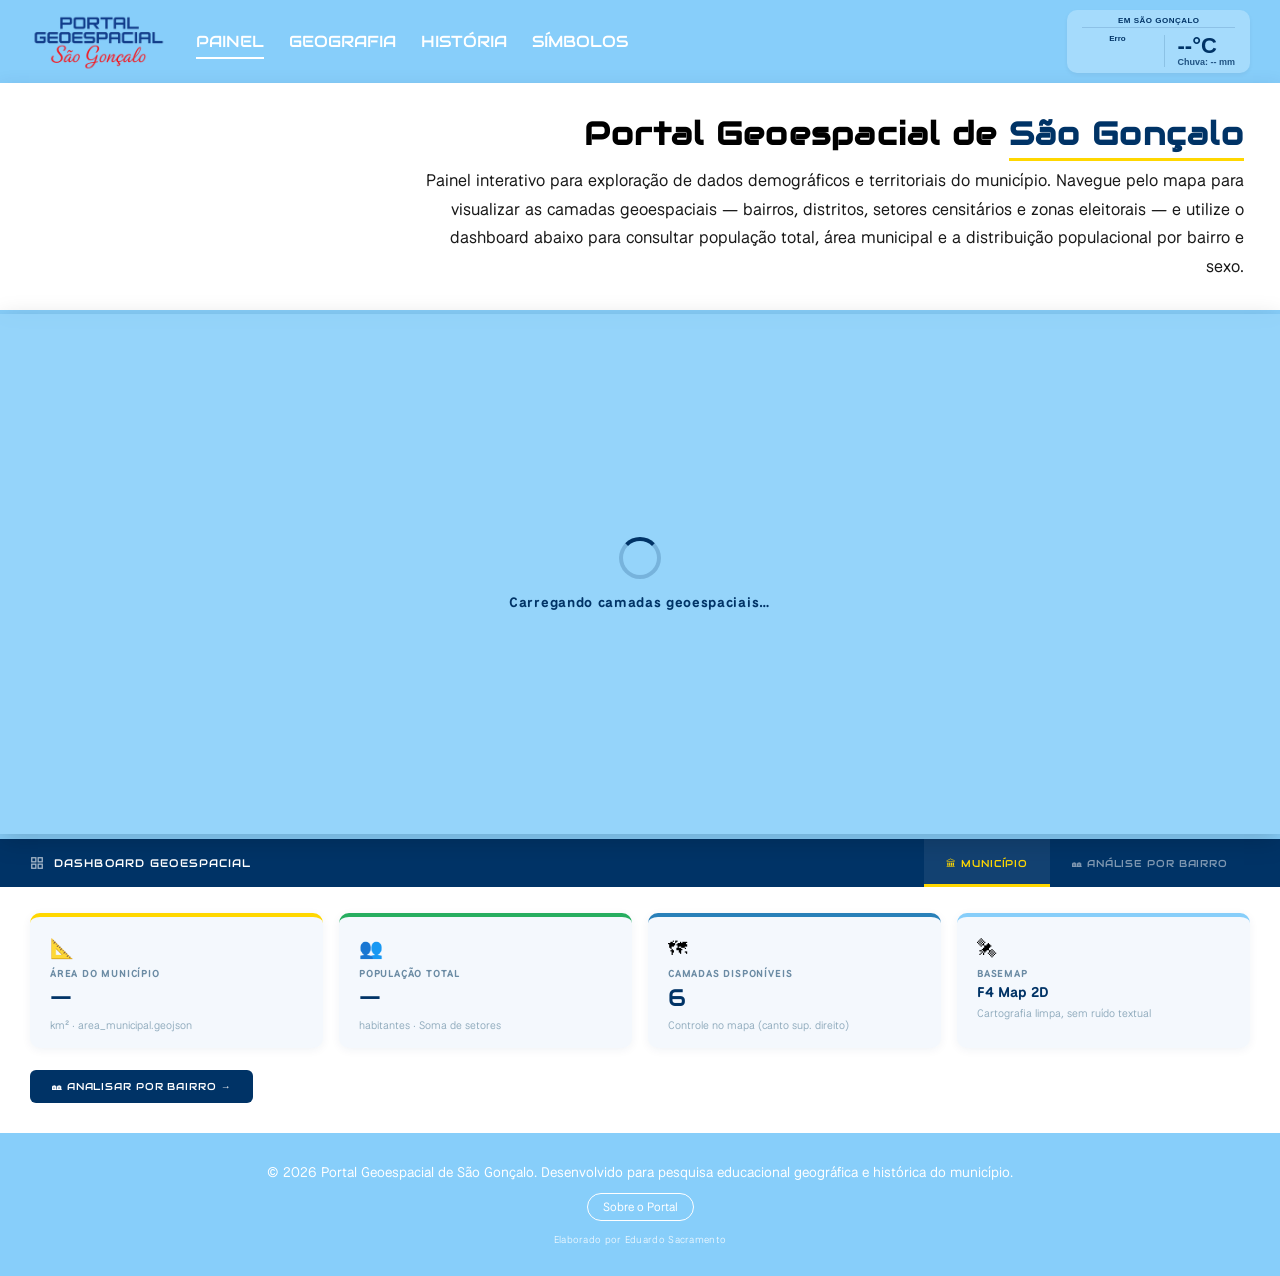
==== index.html @ 57a95339 "Initial commit" ====
<!DOCTYPE html>
<html lang="pt-BR">
<head>
    <meta charset="UTF-8">
    <meta name="viewport" content="width=device-width, initial-scale=1.0">
    <title>Portal Geoespacial - São Gonçalo</title>

    <link rel="stylesheet" href="style.css">
    <link rel="stylesheet" href="https://unpkg.com/leaflet@1.9.4/dist/leaflet.css" />
    <script src="https://cdn.jsdelivr.net/npm/chart.js@4.4.0/dist/chart.umd.min.js"></script>

    <style>
        main.content-area {
            padding: 0 !important;
            align-items: stretch !important;
            flex-direction: column;
            gap: 0;
        }

        .intro-container {
            text-align: right;
            padding: 30px 36px;
            background: #ffffff;
            border-bottom: 4px solid #87CEFA;
            box-shadow: 0 4px 18px rgba(0,51,102,.12);
        }
        .page-title {
            font-family: 'Audiowide', sans-serif;
            font-size: 2rem;
            margin-bottom: 12px;
            color: #000;
            letter-spacing: .04em;
        }
        .page-title span {
            color: #003366;
            border-bottom: 3px solid #FFD700;
            padding-bottom: 4px;
        }
        .page-intro {
            font-family: 'National Park', sans-serif;
            font-size: 1.05rem;
            line-height: 1.7;
            max-width: 820px;
            margin-left: auto;
            color: #1a1a1a;
        }

        #map-wrapper {
            position: relative;
            width: 100%;
            height: 520px;
            box-shadow: 0 6px 24px rgba(0,0,0,.18);
            z-index: 1;
        }
        #map { width: 100%; height: 100%; }

        #map-loader {
            position: absolute;
            inset: 0;
            background: rgba(135,206,250,.88);
            display: flex;
            flex-direction: column;
            align-items: center;
            justify-content: center;
            z-index: 9000;
            gap: 14px;
            color: #003366;
            font-family: 'National Park', sans-serif;
            font-weight: 700;
            font-size: .85rem;
            letter-spacing: .05em;
            transition: opacity .4s ease;
            pointer-events: none;
        }
        #map-loader.oculto { opacity: 0; }

        .loader-ring {
            width: 42px; height: 42px;
            border: 4px solid rgba(0,51,102,.2);
            border-top-color: #003366;
            border-radius: 50%;
            animation: girar .75s linear infinite;
        }
        @keyframes girar { to { transform: rotate(360deg); } }

        .sig-faixa { background: #87CEFA; height: 5px; width: 100%; flex-shrink: 0; }

        #dashboard { background: #fff; width: 100%; }

        .dash-barra {
            background: #003366;
            display: flex;
            align-items: stretch;
            padding: 0 30px;
            height: 48px;
            gap: 0;
        }
        .dash-titulo {
            display: flex; align-items: center; gap: 10px;
            color: #fff;
            font-family: 'Audiowide', sans-serif;
            font-size: .7rem; letter-spacing: .1em;
            text-transform: uppercase; white-space: nowrap;
            margin-right: 24px; flex-shrink: 0;
        }
        .dash-titulo svg { opacity: .65; flex-shrink: 0; }

        .dash-tabs { display: flex; align-items: stretch; margin-left: auto; }
        .dash-tab {
            display: flex; align-items: center; gap: 7px;
            padding: 0 22px;
            font-family: 'Audiowide', sans-serif;
            font-size: .62rem; letter-spacing: .09em;
            text-transform: uppercase;
            color: rgba(255,255,255,.5);
            cursor: pointer;
            border-bottom: 3px solid transparent;
            border-top: 3px solid transparent;
            transition: color .2s, background .2s, border-color .2s;
            user-select: none; white-space: nowrap;
        }
        .dash-tab:hover { color: rgba(255,255,255,.85); background: rgba(255,255,255,.06); }
        .dash-tab.ativa { color: #FFD700; border-bottom-color: #FFD700; background: rgba(255,255,255,.07); }

        .dash-pagina { display: none; padding: 26px 30px 30px; animation: surgir .22s ease; }
        .dash-pagina.ativa { display: block; }
        @keyframes surgir { from { opacity:0; transform:translateY(8px); } to { opacity:1; transform:none; } }

        .cards-grade {
            display: grid;
            grid-template-columns: repeat(auto-fit, minmax(200px, 1fr));
            gap: 16px; margin-bottom: 22px;
        }
        .card {
            background: #f4f8fd;
            border-radius: 10px;
            padding: 18px 20px 16px;
            border-top: 4px solid #87CEFA;
            box-shadow: 0 2px 10px rgba(0,51,102,.06);
            display: flex; flex-direction: column; gap: 4px;
            transition: transform .15s, box-shadow .2s;
        }
        .card:hover { transform: translateY(-2px); box-shadow: 0 6px 20px rgba(0,51,102,.1); }
        .card.ouro  { border-top-color: #FFD700; }
        .card.verde { border-top-color: #27ae60; }
        .card.azul  { border-top-color: #2980b9; }

        .card-icone { font-size: 1.2rem; margin-bottom: 2px; }
        .card-label {
            font-family: 'National Park', sans-serif;
            font-size: .63rem; font-weight: 700;
            text-transform: uppercase; letter-spacing: .08em; color: #6b8ba4;
        }
        .card-valor {
            font-family: 'Audiowide', sans-serif;
            font-size: 1.5rem; color: #003366; line-height: 1.15;
        }
        .card-sub {
            font-size: .68rem; color: #95afc0; margin-top: 2px;
            font-family: 'National Park', sans-serif;
        }

        .btn-acao {
            display: inline-flex; align-items: center; gap: 8px;
            background: #003366; color: #fff;
            font-family: 'Audiowide', sans-serif;
            font-size: .62rem; letter-spacing: .09em;
            text-transform: uppercase;
            padding: 10px 22px; border-radius: 6px;
            cursor: pointer; border: none;
            transition: background .2s, color .2s;
        }
        .btn-acao:hover { background: #87CEFA; color: #003366; }

        .p2-layout {
            display: grid;
            grid-template-columns: 250px 1fr 270px;
            gap: 20px; align-items: start;
        }

        .painel-bairro { display: flex; flex-direction: column; gap: 12px; }
        .campo-label {
            font-family: 'National Park', sans-serif;
            font-size: .65rem; font-weight: 700;
            text-transform: uppercase; letter-spacing: .08em; color: #6b8ba4;
        }

        .select-wrap { position: relative; }
        .select-wrap select {
            width: 100%;
            padding: 10px 36px 10px 13px;
            border-radius: 8px;
            border: 1.5px solid #c7d5e8;
            font-family: 'National Park', sans-serif;
            font-size: .84rem; font-weight: 700;
            color: #003366; background: #f4f8fd;
            appearance: none; cursor: pointer; outline: none;
            transition: border-color .2s, box-shadow .2s;
        }
        .select-wrap select:focus { border-color: #87CEFA; box-shadow: 0 0 0 3px rgba(135,206,250,.3); }
        .select-wrap::after {
            content: '▾'; position: absolute; right: 12px; top: 50%;
            transform: translateY(-50%); color: #87CEFA;
            pointer-events: none; font-size: 1.05rem;
        }

        .btn-limpar {
            display: flex; align-items: center; justify-content: center; gap: 6px;
            padding: 9px 14px; border-radius: 8px;
            border: 1.5px solid #dce8f0; background: #fff;
            color: #6b8ba4;
            font-family: 'National Park', sans-serif;
            font-size: .74rem; font-weight: 700;
            cursor: pointer; transition: all .2s;
        }
        .btn-limpar:hover { background: #f4f8fd; border-color: #87CEFA; color: #003366; }

        .dica-mapa {
            font-size: .68rem;
            font-family: 'National Park', sans-serif;
            color: #95afc0; line-height: 1.55; margin-top: 4px;
        }

        #bairro-placeholder {
            display: flex; flex-direction: column;
            align-items: center; justify-content: center;
            min-height: 200px; color: #b0c4d8;
            text-align: center; gap: 12px; grid-column: 2 / 4;
        }
        #bairro-placeholder svg { opacity: .28; }
        #bairro-placeholder p {
            font-size: .8rem;
            font-family: 'National Park', sans-serif;
            color: #95afc0; max-width: 260px; line-height: 1.6;
        }

        #bairro-dados { 
            display: none; 
            grid-template-columns: 1fr 1fr;
            gap: 15px;
        }

        .card-pop-bairro {
            background: #003366;
            border-radius: 12px;
            padding: 22px 22px 20px;
            color: #fff;
            display: flex; flex-direction: column; gap: 5px;
            box-shadow: 0 4px 16px rgba(0,51,102,.2);
        }
        .card-pop-bairro.area-card {
            background: #2980b9; 
        }
        .card-pop-bairro .rotulo {
            font-family: 'National Park', sans-serif;
            font-size: .63rem; font-weight: 700;
            letter-spacing: .1em; text-transform: uppercase; color: #87CEFA;
        }
        .card-pop-bairro .numero {
            font-family: 'Audiowide', sans-serif;
            font-size: 1.9rem; color: #FFD700; line-height: 1.1;
        }
        .card-pop-bairro .sub {
            font-size: .72rem; color: rgba(135,206,250,.7);
            font-family: 'National Park', sans-serif;
        }

        .wrap-chart {
            background: #f4f8fd;
            border-radius: 12px;
            padding: 18px 18px 14px;
            box-shadow: 0 2px 8px rgba(0,51,102,.06);
            display: flex; flex-direction: column; gap: 10px;
        }
        .wrap-chart-titulo {
            font-family: 'National Park', sans-serif;
            font-size: .65rem; font-weight: 700;
            text-transform: uppercase; letter-spacing: .08em; color: #6b8ba4;
        }
        .wrap-chart-canvas { display: flex; justify-content: center; }
        .wrap-chart-canvas canvas { max-height: 185px; max-width: 185px; }
        
        .legenda-sexo { display: flex; flex-direction: column; gap: 5px; }
        .legenda-item {
            display: flex; align-items: center; gap: 8px;
            font-family: 'National Park', sans-serif;
            font-size: .74rem; font-weight: 700; color: #003366;
        }
        .legenda-cor { width: 11px; height: 11px; border-radius: 50%; flex-shrink: 0; }
        .legenda-pct { margin-left: auto; font-size: .68rem; color: #6b8ba4; }

        .alerta-cors {
            position: absolute;
            top: 50%; left: 50%;
            transform: translate(-50%, -50%);
            background: rgba(255,255,255,0.95);
            padding: 20px 30px;
            border-radius: 8px;
            border: 2px solid red;
            color: #d32f2f;
            font-family: sans-serif;
            font-size: 14px;
            text-align: center;
            z-index: 10000;
            box-shadow: 0 4px 15px rgba(0,0,0,0.3);
            max-width: 80%;
            display: none;
        }

        @media (max-width: 920px) {
            .p2-layout { grid-template-columns: 1fr; }
            #bairro-placeholder { grid-column: 1; }
            #bairro-dados { grid-template-columns: 1fr; }
        }
        @media (max-width: 600px) {
            #map-wrapper { height: 300px; }
            .dash-barra { padding: 0 14px; }
            .dash-pagina { padding: 18px 14px 22px; }
            .cards-grade { grid-template-columns: 1fr 1fr; gap: 10px; }
            .page-title { font-size: 1.4rem; }
            .page-intro { font-size: .92rem; }
        }
    </style>
</head>
<body>

<header class="site-header">
    <img src="imagens/logotipo.png" alt="Logotipo de São Gonçalo" class="site-logo" onerror="this.style.display='none'">
    <nav class="main-nav">
        <ul>
            <li><a href="index.html" class="active">PAINEL</a></li>
            <li><a href="geografia.html">GEOGRAFIA</a></li>
            <li><a href="historia.html">HISTÓRIA</a></li>
            <li><a href="simbolos.html">SÍMBOLOS</a></li>
        </ul>
    </nav>
    <div class="weather-widget">
        <div class="weather-location">Em São Gonçalo</div>
        <div class="weather-main-info">
            <div class="weather-graphic">
                <img class="weather-icon" id="weather-icon" src="" alt="Clima">
                <span id="condition-text">...</span>
            </div>
            <div class="weather-stats">
                <span id="temp-value">--°C</span>
                <span id="precip-value">Chuva: -- mm</span>
            </div>
        </div>
    </div>
</header>

<main class="content-area">

    <div class="intro-container">
        <h1 class="page-title">Portal Geoespacial de <span>São Gonçalo</span></h1>
        <p class="page-intro">Painel interativo para exploração de dados demográficos e territoriais do município. Navegue pelo mapa para visualizar as camadas geoespaciais — bairros, distritos, setores censitários e zonas eleitorais — e utilize o dashboard abaixo para consultar população total, área municipal e a distribuição populacional por bairro e sexo.</p>
    </div>

    <!-- MAPA LEAFLET -->
    <div id="map-wrapper">
        <div id="map"></div>
        <div id="map-loader">
            <div class="loader-ring"></div>
            <span>Carregando camadas geoespaciais…</span>
        </div>
        
        <!-- Aviso de Bloqueio Local (CORS) -->
        <div id="alerta-cors" class="alerta-cors">
            <b>Bloqueio de Segurança Identificado</b><br><br>
            O mapa e os dados não carregaram porque o navegador bloqueou a leitura de arquivos locais (Erro de CORS).<br><br>
            Diferente do QGIS, que embute os dados no HTML, o portal precisa de um servidor web.<br>
            Para testar no seu computador, abra o arquivo utilizando a extensão <b>Live Server</b> no VS Code.
        </div>
    </div>

    <div class="sig-faixa"></div>

    <!-- DASHBOARD INTERATIVO -->
    <div id="dashboard">
        <div class="dash-barra">
            <div class="dash-titulo">
                <svg width="14" height="14" fill="none" stroke="currentColor" stroke-width="2.2" viewBox="0 0 24 24">
                    <rect x="3" y="3" width="7" height="7"/><rect x="14" y="3" width="7" height="7"/>
                    <rect x="14" y="14" width="7" height="7"/><rect x="3" y="14" width="7" height="7"/>
                </svg>
                Dashboard Geoespacial
            </div>
            <div class="dash-tabs">
                <div class="dash-tab ativa" id="tab-1" onclick="mostrarPagina(1)">🏛 Município</div>
                <div class="dash-tab" id="tab-2" onclick="mostrarPagina(2)">🏘 Análise por Bairro</div>
            </div>
        </div>

        <!-- ABA 1: Dados do Município -->
        <div class="dash-pagina ativa" id="pagina-1">
            <div class="cards-grade">
                <div class="card ouro">
                    <div class="card-icone">📐</div>
                    <div class="card-label">Área do Município</div>
                    <div class="card-valor" id="card-area">—</div>
                    <div class="card-sub">km² · area_municipal.geojson</div>
                </div>
                <div class="card verde">
                    <div class="card-icone">👥</div>
                    <div class="card-label">População Total</div>
                    <div class="card-valor" id="card-pop">—</div>
                    <div class="card-sub">habitantes · Soma de setores</div>
                </div>
                <div class="card azul">
                    <div class="card-icone">🗺</div>
                    <div class="card-label">Camadas disponíveis</div>
                    <div class="card-valor">6</div>
                    <div class="card-sub">Controle no mapa (canto sup. direito)</div>
                </div>
                <div class="card">
                    <div class="card-icone">🛰</div>
                    <div class="card-label">Basemap</div>
                    <div class="card-valor" style="font-size:.88rem;font-family:'National Park',sans-serif;font-weight:700;">F4 Map 2D</div>
                    <div class="card-sub">Cartografia limpa, sem ruído textual</div>
                </div>
            </div>
            <button class="btn-acao" onclick="mostrarPagina(2)">🏘 Analisar por Bairro →</button>
        </div>

        <!-- ABA 2: Análise por Bairro -->
        <div class="dash-pagina" id="pagina-2">
            <div class="p2-layout">
                <div class="painel-bairro">
                    <div class="campo-label">Selecione o bairro</div>
                    <div class="select-wrap">
                        <select id="bairro-select" onchange="aoSelecionarBairro()">
                            <option value="">— Escolha —</option>
                        </select>
                    </div>
                    <button class="btn-limpar" onclick="limparFiltro()">↩ Limpar &amp; voltar</button>
                    <div class="dica-mapa">Ou clique diretamente sobre um bairro no mapa com a camada <strong>Bairros</strong> ativa.</div>
                </div>
                
                <div id="bairro-placeholder">
                    <svg width="54" height="54" fill="none" stroke="currentColor" stroke-width="1.2" viewBox="0 0 24 24">
                        <path d="M12 2C8.13 2 5 5.13 5 9c0 5.25 7 13 7 13s7-7.75 7-13c0-3.87-3.13-7-7-7z"/>
                        <circle cx="12" cy="9" r="2.5"/>
                    </svg>
                    <p>Selecione um bairro para ver população, área e distribuição por sexo.</p>
                </div>
                
                <div id="bairro-dados">
                    <div class="card-pop-bairro">
                        <div class="rotulo">👥 População do Bairro</div>
                        <div class="numero" id="bairro-pop-valor">—</div>
                        <div class="sub" id="bairro-pop-sub">—</div>
                    </div>
                    
                    <div class="card-pop-bairro area-card">
                        <div class="rotulo">📐 Área do Bairro</div>
                        <div class="numero" id="bairro-area-valor">—</div>
                        <div class="sub">km²</div>
                    </div>
                </div>

                <div id="bairro-chart-wrap" style="display:none;" class="wrap-chart">
                    <div class="wrap-chart-titulo">Distribuição por Sexo</div>
                    <div class="wrap-chart-canvas"><canvas id="chart-sexo"></canvas></div>
                    <div class="legenda-sexo">
                        <div class="legenda-item">
                            <span class="legenda-cor" style="background:#00b4d8;"></span>
                            Masculino <span class="legenda-pct" id="leg-masc">—</span>
                        </div>
                        <div class="legenda-item">
                            <span class="legenda-cor" style="background:#f06292;"></span>
                            Feminino <span class="legenda-pct" id="leg-fem">—</span>
                        </div>
                    </div>
                </div>
            </div>
        </div>
    </div>
</main>

<footer class="site-footer">
    <p>&copy; 2026 Portal Geoespacial de São Gonçalo. Desenvolvido para pesquisa educacional geográfica e histórica do município.</p>
    <a href="sobre.html" class="footer-btn">Sobre o Portal</a>
    <span class="footer-credit">Elaborado por Eduardo Sacramento</span>
</footer>

<!-- Scripts do Leaflet -->
<script src="https://unpkg.com/leaflet@1.9.4/dist/leaflet.js"></script>

<!-- Lógica do SIG Web -->
<script>
/* ════ Caminhos dos Arquivos ════ */
var BASE_GEO = './geodados/';
var BASE_TAB = './tabelas/';

/* ════ Estado Global ════ */
var geoAreaMunicipal  = null;
var geoBairros        = null;
var geoSetores        = null;
var dadosPop          = [];
var layerBairros      = null;
var graficoSexo       = null;

/* ════ Instância do Mapa ════ */
var map = L.map('map', {
    center: [-22.83, -43.05],
    zoom: 12,
    zoomControl: true
});

L.tileLayer('https://tile1.f4map.com/tiles/f4_2d/{z}/{x}/{y}.png', {
    attribution: '© <a href="https://www.f4map.com/" target="_blank">F4 Map</a> | ' +
                 '© <a href="https://www.openstreetmap.org/copyright" target="_blank">OpenStreetMap</a>',
    maxZoom: 20
}).addTo(map);

/* ════ Função Robusta para Encontrar Propriedades ════ */
// Remove espaços em branco do início e do fim para garantir que espaços invisíveis não quebrem a leitura.
function getProp(obj, prop) {
    if (!obj) return undefined;
    if (obj[prop] !== undefined) return obj[prop];
    var lowerProp = prop.toLowerCase().trim();
    for (var key in obj) {
        if (key.trim().toLowerCase() === lowerProp) return obj[key];
    }
    return undefined;
}

/* ════ Helper Cego para converter sempre em String Limpa ════ */
// Transforma sempre em string e remove sujeiras caso o QGIS ou Pandas insira.
function limparCodigo(val) {
    if (val == null) return '';
    return String(val).replace(/\.0$/, '').trim();
}

/* ════ Busca Assíncrona dos Dados ════ */
function carregarJSON(url) {
    return fetch(url)
        .then(function(r) {
            if (!r.ok) throw new Error('HTTP ' + r.status + ' — ' + url);
            return r.json();
        })
        .catch(function(e) {
            console.warn('[SIG] Não carregado:', e.message);
            return null;
        });
}

Promise.all([
    carregarJSON(BASE_GEO + 'area_municipal.geojson'),
    carregarJSON(BASE_GEO + 'bairros.geojson'),
    carregarJSON(BASE_GEO + 'setores_censitarios.geojson'),
    carregarJSON(BASE_GEO + 'zonas_eleitorais.geojson'),
    carregarJSON(BASE_GEO + 'distritos.geojson'),
    carregarJSON(BASE_GEO + 'sedes_distritais.geojson'),
    carregarJSON(BASE_GEO + 'sede_municipal.geojson'),
    carregarJSON(BASE_TAB + 'dados_populacionais.json')
])
.then(function(res) {
    geoAreaMunicipal = res[0];
    geoBairros       = res[1];
    geoSetores       = res[2];

    var geoZonas     = res[3];
    var geoDistritos = res[4];
    var geoSedesD    = res[5];
    var geoSedeM     = res[6];
    var rawPop       = res[7];

    if (!geoBairros && !geoSetores) {
        document.getElementById('alerta-cors').style.display = 'block';
    }

    // --- LEITURA ABSOLUTA DO JSON DO PANDAS ---
    dadosPop = [];
    if (Array.isArray(rawPop)) {
        // Formato orient='records' puro
        dadosPop = rawPop;
    } else if (rawPop && Array.isArray(rawPop.features)) {
        // Se foi exportado como FeatureCollection do GeoJSON acidentalmente
        dadosPop = rawPop.features.map(function(f){ return f.properties || {}; });
    } else if (rawPop && typeof rawPop === 'object') {
        var colunas = Object.keys(rawPop);
        if (colunas.length > 0) {
            var primeiraColuna = rawPop[colunas[0]];
            
            // O padrão do Pandas quando exporta via to_json() sem orient é orient='columns'.
            // Exemplo de formato em colunas: {"cod_setor": {"0": "123", "1": "456"}, "populacao": {"0": 5, "1": 10}}
            // Precisamos pivotar isso para que o Javascript entenda as linhas.
            if (typeof primeiraColuna === 'object' && !Array.isArray(primeiraColuna)) {
                var indices = Object.keys(primeiraColuna);
                indices.forEach(function(idx) {
                    var linha = {};
                    colunas.forEach(function(col) {
                        linha[col] = rawPop[col][idx];
                    });
                    dadosPop.push(linha);
                });
            } else {
                // Fallback de contingência caso seja orient='index'
                colunas.forEach(function(k) {
                    if (typeof rawPop[k] === 'object') dadosPop.push(rawPop[k]);
                });
            }
        }
    }

    montarCamadas(geoZonas, geoDistritos, geoSedesD, geoSedeM);
    iniciarDashboard();
    ocultarLoader();
})
.catch(function(err) {
    console.error('[SIG] Erro crítico:', err);
    ocultarLoader();
});

function ocultarLoader() {
    var l = document.getElementById('map-loader');
    l.classList.add('oculto');
    setTimeout(function() { l.style.display = 'none'; }, 420);
}

/* ════ Configuração das Camadas Geoespaciais ════ */
function montarCamadas(geoZonas, geoDistritos, geoSedesD, geoSedeM) {
    novoPane('pZonas',    402);
    novoPane('pBairros',  403);
    novoPane('pDistritos',404);
    novoPane('pSedesD',   405);
    novoPane('pSedeM',    406);
    novoPane('pArea',     407);

    // Limite Municipal: Sem pop-up e Sem interatividade
    if (geoAreaMunicipal) {
        L.geoJSON(geoAreaMunicipal, {
            pane: 'pArea',
            interactive: false, // <-- Impede cliques ou pop-ups na área principal
            style: { color: '#00008B', weight: 3, fillOpacity: 0 }
        }).addTo(map);
    }

    var overlays = {};

    var lz = camadaPoly(geoZonas, {
        pane: 'pZonas',
        estilo: { color: '#232323', weight: 1, fillOpacity: 0 },
        campos: ['zona_eleitoral', 'area_km2']
    });
    if (lz) overlays['Zonas Eleitorais'] = lz;

    layerBairros = criarCamadaBairros();
    if (layerBairros) {
        overlays['Bairros'] = layerBairros;
        layerBairros.addTo(map); 
    }

    var cDistritos = {
        'São Gonçalo': { cor: '#00008B', fill: 'rgba(0,0,139,0.12)' },
        'Ipiíba':      { cor: '#0a6b1c', fill: 'rgba(10,107,28,0.12)' },
        'Monjolo':     { cor: '#ca8413', fill: 'rgba(202,132,19,0.12)' },
        'Neves':       { cor: '#686868', fill: 'rgba(104,104,104,0.12)' },
        'Sete Pontes': { cor: '#e31a1c', fill: 'rgba(227,26,28,0.12)' }
    };
    var ld = camadaPoly(geoDistritos, {
        pane: 'pDistritos',
        estiloFn: function(f) {
            var nm = getProp(f.properties, 'nm_distr') || '';
            var c  = cDistritos[nm] || { cor: '#888', fill: 'rgba(136,136,136,0.12)' };
            return { pane: 'pDistritos', color: c.cor, weight: 3, fillColor: c.fill, fillOpacity: 1 };
        },
        campos: ['nm_distr', 'area_km2', 'nm_munic']
    });
    if (ld) overlays['Distritos'] = ld;

    var lsd = camadaPonto(geoSedesD, { pane: 'pSedesD', rExt: 6, rInt: 3,
        corBorda: '#232323', fillExt: '#fff', campos: ['nome'] });
    if (lsd) overlays['Sedes Distritais'] = lsd;

    var lsm = camadaPonto(geoSedeM, { pane: 'pSedeM', rExt: 7.5, rInt: 2.5,
        corBorda: '#000', fillExt: '#fff', campos: ['nome'] });
    if (lsm) overlays['Sede Municipal'] = lsm;

    L.control.layers(null, overlays, { collapsed: true, position: 'topright' }).addTo(map);
}

function novoPane(nome, z) {
    var p = map.createPane(nome);
    p.style.zIndex = z;
}

function camadaPoly(data, opts) {
    if (!data) return null;
    return L.geoJSON(data, {
        pane: opts.pane, interactive: true,
        style: opts.estiloFn
            ? opts.estiloFn
            : function() { return Object.assign({ pane: opts.pane }, opts.estilo || {}); },
        onEachFeature: function(f, l) { bindPopupCampos(f, l, opts.campos); }
    });
}

function camadaPonto(data, opts) {
    if (!data) return null;
    var grupo = L.layerGroup();
    L.geoJSON(data, {
        pane: opts.pane,
        pointToLayer: function(f, ll) {
            return L.circleMarker(ll, { pane: opts.pane, radius: opts.rExt,
                color: opts.corBorda, weight: 1.5, fillColor: opts.fillExt, fillOpacity: 1 });
        },
        onEachFeature: function(f, l) { bindPopupCampos(f, l, opts.campos); }
    }).addTo(grupo);
    L.geoJSON(data, {
        pane: opts.pane,
        pointToLayer: function(f, ll) {
            return L.circleMarker(ll, { pane: opts.pane, radius: opts.rInt,
                color: opts.corBorda, weight: 1, fillColor: opts.corBorda, fillOpacity: 1 });
        }
    }).addTo(grupo);
    return grupo;
}

function bindPopupCampos(feature, layer, campos) {
    if (!campos || !campos.length) return;
    var p = feature.properties || {};
    var html = '<div style="font-family:\'National Park\',sans-serif;font-size:.8rem;line-height:1.5">';
    campos.forEach(function(c) {
        var val = getProp(p, c);
        if (val != null) html += '<b>' + c + '</b>: ' + val + '<br>';
    });
    html += '</div>';
    layer.bindPopup(html, { maxWidth: 240 });
}

function criarCamadaBairros() {
    if (!geoBairros) return null;

    return L.geoJSON(geoBairros, {
        pane: 'pBairros', interactive: true,
        style: estiloNormal,
        onEachFeature: function(feature, layer) {
            var nm = getProp(feature.properties, 'nm_bairro') || '';

            layer.bindTooltip(nm, { sticky: true, direction: 'top', className: 'leaflet-tooltip' });

            layer.on('mouseover', function() {
                var valSelect = document.getElementById('bairro-select').value;
                if (nm !== valSelect) layer.setStyle(estiloHover());
            });
            layer.on('mouseout', function() {
                var valSelect = document.getElementById('bairro-select').value;
                if (nm !== valSelect) layer.setStyle(estiloNormal());
            });
            layer.on('click', function() {
                mostrarPagina(2);
                selecionarBairro(nm);
            });
        }
    });
}

var estiloNormal = function() { return { color: '#515151', weight: 2, fillOpacity: 0 }; };
var estiloHover  = function() { return { color: '#87CEFA', weight: 2.5, fillOpacity: .18, fillColor: '#87CEFA' }; };
var estiloAtivo  = function() { return { color: '#003366', weight: 3, fillOpacity: .22, fillColor: '#003366' }; };

/* ════ Controle de Abas ════ */
function mostrarPagina(n) {
    document.querySelectorAll('.dash-pagina').forEach(function(p) { p.classList.remove('ativa'); });
    document.querySelectorAll('.dash-tab').forEach(function(t) { t.classList.remove('ativa'); });
    document.getElementById('pagina-' + n).classList.add('ativa');
    document.getElementById('tab-' + n).classList.add('ativa');
}

/* ════ Inicializa os dados da Página 1 ════ */
function iniciarDashboard() {
    if (geoAreaMunicipal) {
        var features = geoAreaMunicipal.features || [geoAreaMunicipal];
        features.forEach(function(f) {
            var v = getProp(f.properties, 'area_km2');
            if (v != null) {
                document.getElementById('card-area').textContent =
                    parseFloat(v).toLocaleString('pt-BR', {minimumFractionDigits:2, maximumFractionDigits:2});
            }
        });
    }

    var total = 0;
    dadosPop.forEach(function(r) {
        var popValue = getProp(r, 'populacao');
        total += parseInt(popValue, 10) || 0;
    });
    document.getElementById('card-pop').textContent =
        total > 0 ? total.toLocaleString('pt-BR') : '—';

    var sel = document.getElementById('bairro-select');
    var nomes = [];
    if (geoBairros && geoBairros.features) {
        geoBairros.features.forEach(function(f) {
            var nm = getProp(f.properties, 'nm_bairro');
            if (nm && nomes.indexOf(nm) < 0) nomes.push(nm);
        });
    }
    nomes.sort(function(a, b) { return a.localeCompare(b, 'pt-BR'); });
    nomes.forEach(function(nm) {
        var o = document.createElement('option');
        o.value = nm; o.textContent = nm;
        sel.appendChild(o);
    });
}

/* ════ Seleção de Bairros (Múltiplos Polígonos) ════ */
function aoSelecionarBairro() {
    var nm = document.getElementById('bairro-select').value;
    if (!nm) { limparFiltro(); return; }
    selecionarBairro(nm);
}

function selecionarBairro(nmBairro) {
    var sel = document.getElementById('bairro-select');
    if (sel.value !== nmBairro) sel.value = nmBairro;

    var bounds = L.latLngBounds();
    var encontrouCamada = false;

    if (layerBairros) {
        layerBairros.eachLayer(function(l) {
            var nLayer = getProp(l.feature.properties, 'nm_bairro');
            if (nLayer === nmBairro) {
                l.setStyle(estiloAtivo());
                bounds.extend(l.getBounds());
                encontrouCamada = true;
            } else {
                l.setStyle(estiloNormal());
            }
        });
    }

    if (encontrouCamada) {
        try { map.fitBounds(bounds, { padding: [40, 40] }); } catch(e) {}
    }

    document.getElementById('bairro-placeholder').style.display = 'none';
    document.getElementById('bairro-dados').style.display = 'grid'; 
    document.getElementById('bairro-chart-wrap').style.display = 'flex';
    document.getElementById('bairro-chart-wrap').style.flexDirection = 'column';

    calcularBairro(nmBairro);
}

function limparFiltro() {
    document.getElementById('bairro-select').value = '';
    document.getElementById('bairro-placeholder').style.display = 'flex';
    document.getElementById('bairro-dados').style.display = 'none';
    document.getElementById('bairro-chart-wrap').style.display = 'none';

    if (layerBairros) {
        layerBairros.eachLayer(function(l) {
            l.setStyle(estiloNormal());
        });
    }
    if (graficoSexo) { graficoSexo.destroy(); graficoSexo = null; }
    mostrarPagina(1);
}

/* ── LÓGICA DE DADOS OTIMIZADA PARA O JOIN ── */
function calcularBairro(nmBairro) {

    // 1. ÁREA
    var areaTotalBairro = 0;
    if (geoBairros && geoBairros.features) {
        geoBairros.features.forEach(function(f) {
            var p = f.properties || {};
            var nomeFeature = getProp(p, 'nm_bairro');
            var areaFeature = getProp(p, 'area_km2');
            
            if (nomeFeature === nmBairro && areaFeature != null) {
                areaTotalBairro += parseFloat(areaFeature) || 0;
            }
        });
    }
    document.getElementById('bairro-area-valor').textContent =
        areaTotalBairro > 0 ? areaTotalBairro.toLocaleString('pt-BR', {minimumFractionDigits:2, maximumFractionDigits:2}) : '—';

    // 2. O RASTREAMENTO DE SETORES DO BAIRRO (Filtro por Junção Espacial)
    var codigos = new Set();
    if (geoSetores && geoSetores.features) {
        geoSetores.features.forEach(function(f) {
            var p = f.properties || {};
            var bSetor = getProp(p, 'nm_bairro');
            if (bSetor !== nmBairro) return; // Se não for do bairro, descarta.

            // Limpa e armazena o código encontrado.
            var cod = limparCodigo(getProp(p, 'cod_setor'));
            if (cod !== '' && cod !== 'undefined' && cod !== 'null') codigos.add(cod);
        });
    }

    // 3. O JOIN TABULAR COM SOMA POPULACIONAL 
    var popT = 0, popM = 0, popF = 0;
    dadosPop.forEach(function(row) {
        // Limpa o código da tabela da mesma forma para o cruzamento exato
        var codRow = limparCodigo(getProp(row, 'cod_setor'));
        
        // Verifica se a tabela possui o setor identificado no bairro
        if (!codigos.has(codRow)) return; 

        // Se houver "match", assegura ser inteiro ignorando textos sujos e realiza a soma
        popT += parseInt(getProp(row, 'populacao'), 10)     || 0;
        popM += parseInt(getProp(row, 'pop_masculina'), 10) || 0;
        popF += parseInt(getProp(row, 'pop_feminina'), 10)  || 0;
    });

    document.getElementById('bairro-pop-valor').textContent = popT > 0 ? popT.toLocaleString('pt-BR') : '0';
    document.getElementById('bairro-pop-sub').textContent = nmBairro + ' · ' + codigos.size + ' setor(es) censitário(s)';

    // 4. GRÁFICO 
    var tot = popT || 1; 
    document.getElementById('leg-masc').textContent = popM.toLocaleString('pt-BR') + ' hab. (' + ((popM / tot) * 100).toFixed(1) + '%)';
    document.getElementById('leg-fem').textContent = popF.toLocaleString('pt-BR') + ' hab. (' + ((popF / tot) * 100).toFixed(1) + '%)';

    renderizarPizza(popM, popF);
}

function renderizarPizza(masc, fem) {
    if (graficoSexo) { graficoSexo.destroy(); graficoSexo = null; }

    var ctx = document.getElementById('chart-sexo').getContext('2d');
    var total = masc + fem || 1;

    graficoSexo = new Chart(ctx, {
        type: 'pie',
        data: {
            labels: ['Masculino', 'Feminino'],
            datasets: [{
                data: [masc || 0, fem || 0],
                backgroundColor: ['#00b4d8', '#f06292'],
                borderColor: ['#0096c7', '#e91e8c'],
                borderWidth: 2,
                hoverOffset: 8
            }]
        },
        options: {
            responsive: true,
            plugins: {
                legend: { display: false }, 
                tooltip: {
                    callbacks: {
                        label: function(ctx) {
                            var v   = ctx.parsed;
                            var pct = ((v / total) * 100).toFixed(1);
                            return '  ' + v.toLocaleString('pt-BR') + ' hab. (' + pct + '%)';
                        }
                    }
                }
            }
        }
    });
}
</script>

<script src="script.js"></script>

</body>
</html>
---- style.css ----
/* Importação centralizada das fontes */
@import url('https://fonts.googleapis.com/css2?family=Audiowide&family=National+Park:wght@400;700&display=swap');

* {
    margin: 0;
    padding: 0;
    box-sizing: border-box;
}

body {
    background-color: #ffffff;
    font-family: 'National Park', sans-serif;
    display: flex;
    flex-direction: column;
    min-height: 100vh;
}

/* --- Cabeçalho --- */
.site-header {
    background-color: #87CEFA;
    padding: 10px 30px;
    display: flex;
    align-items: center;
    justify-content: flex-start;
}

.site-logo {
    height: 60px;
    width: auto;
    margin-right: 30px;
    border-radius: 4px;
}

.main-nav ul {
    list-style: none;
    display: flex;
    gap: 25px;
}

.main-nav a {
    text-decoration: none;
    color: #ffffff;
    font-family: 'Audiowide', sans-serif;
    font-size: 16px;
    transition: color 0.3s ease;
}

.main-nav a:hover {
    color: #FFD700;
}

.main-nav a.active {
    text-decoration: none;
    border-bottom: 2px solid #ffffff;
    padding-bottom: 5px;
}

/* --- Widget Clima --- */
.weather-widget {
    margin-left: auto;
    background-color: rgba(255, 255, 255, 0.25);
    padding: 6px 15px;
    border-radius: 10px;
    display: flex;
    flex-direction: column;
    align-items: center;
    gap: 5px;
    font-family: sans-serif;
    color: #003366;
    box-shadow: 0 2px 4px rgba(0, 0, 0, 0.05);
}

.weather-location {
    font-size: 8px;
    font-weight: bold;
    text-transform: uppercase;
    letter-spacing: 0.5px;
    border-bottom: 1px solid rgba(0, 51, 102, 0.15);
    width: 100%;
    text-align: center;
    padding-bottom: 2px;
    margin-bottom: 2px;
}

.weather-main-info {
    display: flex;
    align-items: stretch;
    gap: 12px;
}

.weather-graphic {
    display: flex;
    flex-direction: column;
    align-items: center;
    justify-content: space-between;
    min-width: 70px;
}

.weather-icon {
    width: 32px;
    height: 32px;
    object-fit: contain;
    display: none;
}

#condition-text {
    font-size: 8px;
    text-transform: capitalize;
    text-align: center;
    font-weight: 600;
    line-height: 1.1;
}

.weather-stats {
    display: flex;
    flex-direction: column;
    justify-content: space-between;
    border-left: 1px solid rgba(0, 51, 102, 0.15);
    padding-left: 12px;
}

#temp-value {
    font-size: 22px;
    font-weight: 700;
    line-height: 1;
}

#precip-value {
    font-size: 9px;
    font-weight: 600;
    opacity: 0.8;
}

/* --- Espaço de Trabalho de Fluxo Livre --- */
.content-area {
    flex: 1;
    display: flex;
    justify-content: center;
    align-items: flex-start;
    padding: 40px 20px;
}

.workspace {
    width: 100%;
    max-width: 1000px;
    background-color: #f9f9f9;
    border: 1px solid #ddd;
    box-shadow: 0 10px 30px rgba(0,0,0,0.05);
    display: grid;
    grid-template-columns: 1fr 1fr;
    border-radius: 8px;
}

/* Coluna da Esquerda: Imagens */
.symbols-column {
    padding: 40px 30px;
    display: flex;
    flex-direction: column;
    justify-content: flex-start;
    gap: 50px;
    align-items: center;
    background-color: #fff;
    border-right: 1px solid #eee;
    border-radius: 8px 0 0 8px;
}

.symbol-item {
    text-align: center;
    width: 100%;
}

.symbol-item img {
    max-width: 100%;
    height: auto;
    margin-bottom: 15px;
    transition: transform 0.3s ease;
}

.symbol-item img:hover {
    transform: scale(1.05);
}

.symbol-item figcaption {
    font-weight: bold;
    font-size: 22px;
    text-decoration: underline;
    color: #555;
}

/* Coluna da Direita: Hino */
.hymn-column {
    padding: 40px 30px;
    display: flex;
    flex-direction: column;
    background-color: #fff;
    border-radius: 0 8px 8px 0;
}

.hymn-column h2 {
    font-family: 'Audiowide', sans-serif;
    font-size: 1.4rem;
    color: #003366;
    margin-bottom: 20px;
    border-bottom: 2px solid #87CEFA;
    padding-bottom: 10px;
}

.hymn-lyrics {
    font-size: 0.95rem;
    line-height: 1.6;
    color: #333;
    margin-bottom: 25px;
    white-space: pre-line;
}

.hymn-credits {
    font-size: 12px;
    color: #666;
    margin-bottom: 20px;
    font-style: italic;
}

/* Reprodutor de Áudio Customizado */
.floating-player {
    display: flex;
    align-items: center;
    justify-content: space-between;
    background: #ffffff;
    border-radius: 30px;
    padding: 10px 20px;
    gap: 12px;
    box-shadow: 0 8px 25px rgba(0, 0, 0, 0.15);
    margin-top: auto;
    width: 100%;
}

.player-btn {
    background: none;
    border: none;
    color: #0000CD;
    font-size: 18px;
    cursor: pointer;
    outline: none;
    display: flex;
    align-items: center;
    justify-content: center;
    padding: 5px;
    transition: transform 0.2s;
}

.player-btn:hover {
    transform: scale(1.1);
}

.player-text {
    font-size: 13px;
    font-family: sans-serif;
    font-weight: bold;
    min-width: 85px;
    text-align: center;
    white-space: nowrap;
}

.current-time-text {
    color: #FF0000;
}

.total-time-text {
    color: #0000CD;
}

/* Estilização dos sliders */
input[type="range"] {
    -webkit-appearance: none;
    appearance: none;
    background: transparent;
    cursor: pointer;
    outline: none;
}

#progress-bar {
    flex: 1;
}

#volume-bar {
    width: 60px;
}

#progress-bar::-webkit-slider-runnable-track {
    background: #FF0000;
    height: 4px;
    border-radius: 2px;
}

#progress-bar::-moz-range-track {
    background: #FF0000;
    height: 4px;
    border-radius: 2px;
}

#volume-bar::-webkit-slider-runnable-track {
    background: #0000CD;
    height: 4px;
    border-radius: 2px;
}

#volume-bar::-moz-range-track {
    background: #0000CD;
    height: 4px;
    border-radius: 2px;
}

input[type="range"]::-webkit-slider-thumb {
    -webkit-appearance: none;
    appearance: none;
    height: 14px;
    width: 14px;
    border-radius: 50%;
    background: #0000CD;
    margin-top: -5px;
    box-shadow: 0 1px 3px rgba(0,0,0,0.3);
}

input[type="range"]::-moz-range-thumb {
    height: 14px;
    width: 14px;
    border-radius: 50%;
    background: #0000CD;
    border: none;
    box-shadow: 0 1px 3px rgba(0,0,0,0.3);
}

@media (max-width: 768px) {
    .workspace {
        grid-template-columns: 1fr;
    }
    .symbols-column {
        border-right: none;
        border-bottom: 1px solid #eee;
        border-radius: 8px 8px 0 0;
    }
    .hymn-column {
        border-radius: 0 0 8px 8px;
    }
    .floating-player {
        flex-wrap: wrap;
        height: auto;
    }
    #progress-bar {
        order: 4;
        width: 100%;
        flex: none;
        margin-top: 5px;
    }
}

/* --- Rodapé --- */
.site-footer {
    background-color: #87CEFA;
    color: #ffffff;
    text-align: center;
    padding: 30px 20px;
    font-size: 14px;
    display: flex;
    flex-direction: column;
    align-items: center;
    gap: 12px;
}

.footer-btn {
    display: inline-block;
    padding: 5px 15px;
    background-color: transparent;
    color: #ffffff;
    border: 1px solid #ffffff;
    border-radius: 20px;
    text-decoration: none;
    font-size: 12px;
    transition: all 0.3s ease;
}

.footer-btn:hover {
    background-color: #FFD700;
    color: #87CEFA;
    border-color: #FFD700;
    font-weight: bold;
}

.footer-credit {
    font-size: 10px;
    color: rgba(255, 255, 255, 0.75);
    letter-spacing: 0.3px;
}
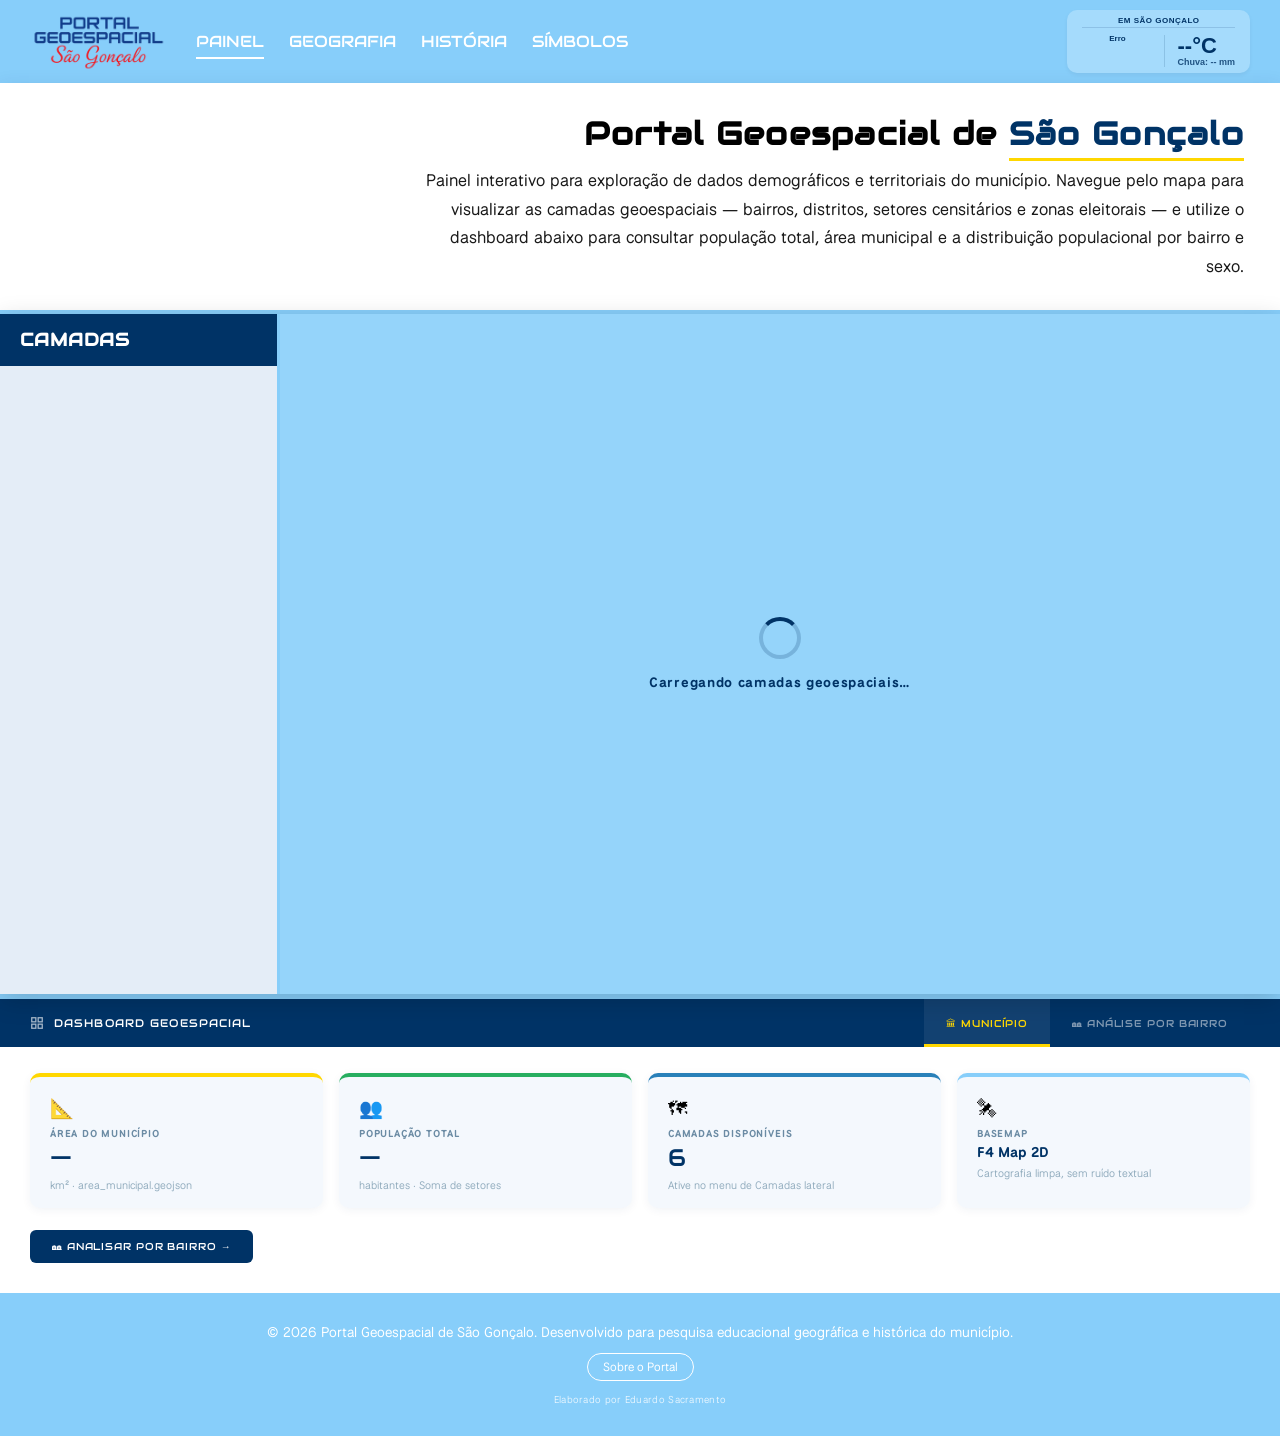
==== commit a957e42a: "Novas tabelas e atualizações no HTML * Desenvolvimento do código para criação das tabelas; * Criação" ====
--- a/index.html
+++ b/index.html
@@ -45,14 +45,109 @@
             color: #1a1a1a;
         }
 
+        /* ── Seção do Mapa e Barra de Camadas Lateral ── */
+        .map-section {
+            display: flex;
+            width: 100%;
+            height: 680px; /* Altura ampliada mantida */
+            box-shadow: 0 6px 24px rgba(0,0,0,.18);
+            z-index: 1;
+            background: #ffffff;
+        }
+
+        #layer-sidebar {
+            width: 280px;
+            background: #e4edf7; /* Tom ajustado: mais destaque sem poluir a visão */
+            border-right: 3px solid #87CEFA;
+            display: flex;
+            flex-direction: column;
+            overflow-y: auto; /* Adiciona rolagem se tivermos muitas camadas no futuro */
+            flex-shrink: 0; /* Evita que a barra esmague ao reduzir a tela */
+        }
+
+        #layer-sidebar h3 {
+            background: #003366;
+            color: #ffffff;
+            font-family: 'Audiowide', sans-serif;
+            font-size: 1.1rem;
+            padding: 15px 20px;
+            margin: 0;
+            letter-spacing: 0.05em;
+            text-transform: uppercase;
+            flex-shrink: 0;
+        }
+
+        #layer-sidebar-content {
+            padding: 20px;
+            flex: 1;
+        }
+
+        /* Sobrescrevendo o estilo padrão do Leaflet para integrar ao nosso layout lateral */
+        #layer-sidebar-content .leaflet-control-layers {
+            box-shadow: none;
+            border: none;
+            background: transparent;
+            width: 100%;
+            margin: 0;
+            padding: 0;
+            color: #003366;
+        }
+
+        #layer-sidebar-content .leaflet-control-layers-list {
+            display: block !important;
+        }
+
+        #layer-sidebar-content .leaflet-control-layers-overlays label {
+            display: flex;
+            align-items: center;
+            gap: 10px;
+            margin-bottom: 12px;
+            font-family: 'National Park', sans-serif;
+            font-size: 1rem;
+            font-weight: 700;
+            cursor: pointer;
+            transition: color 0.2s;
+        }
+
+        #layer-sidebar-content .leaflet-control-layers-overlays label:hover {
+            color: #87CEFA;
+        }
+
+        #layer-sidebar-content .leaflet-control-layers-overlays input[type="checkbox"] {
+            width: 18px;
+            height: 18px;
+            cursor: pointer;
+            accent-color: #003366;
+        }
+
+        /* Área restrita apenas ao mapa */
         #map-wrapper {
             position: relative;
+            flex: 1; /* Ocupa o resto do espaço ao lado da barra lateral */
+            height: 100%;
+        }
+        
+        #map { width: 100%; height: 100%; }
+
+        /* ── Controles Customizados no Mapa ── */
+        .compass-container {
+            background: rgba(255, 255, 255, 0.85);
+            border-radius: 50% !important;
+            box-shadow: 0 2px 8px rgba(0,0,0,0.2) !important;
+            width: 65px;
+            height: 65px;
+            display: flex;
+            align-items: center;
+            justify-content: center;
+            margin-top: 20px !important;
+            margin-right: 20px !important;
+            border: none !important;
+        }
+
+        .compass-svg {
             width: 100%;
-            height: 520px;
-            box-shadow: 0 6px 24px rgba(0,0,0,.18);
-            z-index: 1;
-        }
-        #map { width: 100%; height: 100%; }
+            height: 100%;
+        }
 
         #map-loader {
             position: absolute;
@@ -308,12 +403,22 @@
         }
 
         @media (max-width: 920px) {
+            .map-section { 
+                flex-direction: column; 
+                height: auto;
+            }
+            #layer-sidebar {
+                width: 100%;
+                height: 200px;
+                border-right: none;
+                border-bottom: 3px solid #87CEFA;
+            }
+            #map-wrapper { height: 450px; }
             .p2-layout { grid-template-columns: 1fr; }
             #bairro-placeholder { grid-column: 1; }
             #bairro-dados { grid-template-columns: 1fr; }
         }
         @media (max-width: 600px) {
-            #map-wrapper { height: 300px; }
             .dash-barra { padding: 0 14px; }
             .dash-pagina { padding: 18px 14px 22px; }
             .cards-grade { grid-template-columns: 1fr 1fr; gap: 10px; }
@@ -356,26 +461,31 @@
         <p class="page-intro">Painel interativo para exploração de dados demográficos e territoriais do município. Navegue pelo mapa para visualizar as camadas geoespaciais — bairros, distritos, setores censitários e zonas eleitorais — e utilize o dashboard abaixo para consultar população total, área municipal e a distribuição populacional por bairro e sexo.</p>
     </div>
 
-    <!-- MAPA LEAFLET -->
-    <div id="map-wrapper">
-        <div id="map"></div>
-        <div id="map-loader">
-            <div class="loader-ring"></div>
-            <span>Carregando camadas geoespaciais…</span>
-        </div>
-        
-        <!-- Aviso de Bloqueio Local (CORS) -->
-        <div id="alerta-cors" class="alerta-cors">
-            <b>Bloqueio de Segurança Identificado</b><br><br>
-            O mapa e os dados não carregaram porque o navegador bloqueou a leitura de arquivos locais (Erro de CORS).<br><br>
-            Diferente do QGIS, que embute os dados no HTML, o portal precisa de um servidor web.<br>
-            Para testar no seu computador, abra o arquivo utilizando a extensão <b>Live Server</b> no VS Code.
+    <!-- MAPA LEAFLET E BARRA DE CAMADAS EXTERNA -->
+    <div class="map-section">
+        <aside id="layer-sidebar">
+            <h3>Camadas</h3>
+            <div id="layer-sidebar-content"></div>
+        </aside>
+
+        <div id="map-wrapper">
+            <div id="map"></div>
+            <div id="map-loader">
+                <div class="loader-ring"></div>
+                <span>Carregando camadas geoespaciais…</span>
+            </div>
+            
+            <div id="alerta-cors" class="alerta-cors">
+                <b>Bloqueio de Segurança Identificado</b><br><br>
+                O mapa e os dados não carregaram porque o navegador bloqueou a leitura de arquivos locais (Erro de CORS).<br><br>
+                Diferente do QGIS, que embute os dados no HTML, o portal precisa de um servidor web.<br>
+                Para testar no seu computador, abra o arquivo utilizando a extensão <b>Live Server</b> no VS Code.
+            </div>
         </div>
     </div>
 
     <div class="sig-faixa"></div>
 
-    <!-- DASHBOARD INTERATIVO -->
     <div id="dashboard">
         <div class="dash-barra">
             <div class="dash-titulo">
@@ -391,7 +501,6 @@
             </div>
         </div>
 
-        <!-- ABA 1: Dados do Município -->
         <div class="dash-pagina ativa" id="pagina-1">
             <div class="cards-grade">
                 <div class="card ouro">
@@ -410,7 +519,7 @@
                     <div class="card-icone">🗺</div>
                     <div class="card-label">Camadas disponíveis</div>
                     <div class="card-valor">6</div>
-                    <div class="card-sub">Controle no mapa (canto sup. direito)</div>
+                    <div class="card-sub">Ative no menu de Camadas lateral</div>
                 </div>
                 <div class="card">
                     <div class="card-icone">🛰</div>
@@ -422,7 +531,6 @@
             <button class="btn-acao" onclick="mostrarPagina(2)">🏘 Analisar por Bairro →</button>
         </div>
 
-        <!-- ABA 2: Análise por Bairro -->
         <div class="dash-pagina" id="pagina-2">
             <div class="p2-layout">
                 <div class="painel-bairro">
@@ -483,10 +591,8 @@
     <span class="footer-credit">Elaborado por Eduardo Sacramento</span>
 </footer>
 
-<!-- Scripts do Leaflet -->
 <script src="https://unpkg.com/leaflet@1.9.4/dist/leaflet.js"></script>
 
-<!-- Lógica do SIG Web -->
 <script>
 /* ════ Caminhos dos Arquivos ════ */
 var BASE_GEO = './geodados/';
@@ -513,8 +619,49 @@
     maxZoom: 20
 }).addTo(map);
 
+/* ════ Controles do Mapa (Escala e Rosa dos Ventos) ════ */
+
+// Adicionando a barra de escala no canto inferior esquerdo
+L.control.scale({
+    position: 'bottomleft',
+    metric: true, // Mostra em Quilômetros/Metros
+    imperial: false, // Esconde as Milhas/Pés
+    maxWidth: 200
+}).addTo(map);
+
+// Criando controle customizado para a Rosa dos Ventos
+var RosaDosVentosControl = L.Control.extend({
+    options: { position: 'topright' },
+    onAdd: function (map) {
+        var container = L.DomUtil.create('div', 'leaflet-bar leaflet-control compass-container');
+        // SVG vetorial puro da Rosa dos Ventos com o "N"
+        container.innerHTML = `
+            <svg xmlns="http://www.w3.org/2000/svg" viewBox="0 0 100 100" class="compass-svg">
+                <!-- Seta Norte (Vermelha) -->
+                <polygon points="50,15 58,45 50,50" fill="#d32f2f"/>
+                <polygon points="50,15 42,45 50,50" fill="#b71c1c"/>
+                <!-- Seta Sul -->
+                <polygon points="50,85 58,55 50,50" fill="#cfd8dc"/>
+                <polygon points="50,85 42,55 50,50" fill="#b0bec5"/>
+                <!-- Seta Leste -->
+                <polygon points="85,50 55,42 50,50" fill="#cfd8dc"/>
+                <polygon points="85,50 55,58 50,50" fill="#b0bec5"/>
+                <!-- Seta Oeste -->
+                <polygon points="15,50 45,42 50,50" fill="#cfd8dc"/>
+                <polygon points="15,50 45,58 50,50" fill="#b0bec5"/>
+                <!-- Detalhes Centrais -->
+                <circle cx="50" cy="50" r="6" fill="#003366"/>
+                <circle cx="50" cy="50" r="2" fill="#FFD700"/>
+                <!-- Letra N -->
+                <text x="50" y="11" font-family="'Audiowide', sans-serif" font-size="14" font-weight="bold" fill="#003366" text-anchor="middle">N</text>
+            </svg>
+        `;
+        return container;
+    }
+});
+map.addControl(new RosaDosVentosControl());
+
 /* ════ Função Robusta para Encontrar Propriedades ════ */
-// Remove espaços em branco do início e do fim para garantir que espaços invisíveis não quebrem a leitura.
 function getProp(obj, prop) {
     if (!obj) return undefined;
     if (obj[prop] !== undefined) return obj[prop];
@@ -526,7 +673,6 @@
 }
 
 /* ════ Helper Cego para converter sempre em String Limpa ════ */
-// Transforma sempre em string e remove sujeiras caso o QGIS ou Pandas insira.
 function limparCodigo(val) {
     if (val == null) return '';
     return String(val).replace(/\.0$/, '').trim();
@@ -573,19 +719,13 @@
     // --- LEITURA ABSOLUTA DO JSON DO PANDAS ---
     dadosPop = [];
     if (Array.isArray(rawPop)) {
-        // Formato orient='records' puro
         dadosPop = rawPop;
     } else if (rawPop && Array.isArray(rawPop.features)) {
-        // Se foi exportado como FeatureCollection do GeoJSON acidentalmente
         dadosPop = rawPop.features.map(function(f){ return f.properties || {}; });
     } else if (rawPop && typeof rawPop === 'object') {
         var colunas = Object.keys(rawPop);
         if (colunas.length > 0) {
             var primeiraColuna = rawPop[colunas[0]];
-            
-            // O padrão do Pandas quando exporta via to_json() sem orient é orient='columns'.
-            // Exemplo de formato em colunas: {"cod_setor": {"0": "123", "1": "456"}, "populacao": {"0": 5, "1": 10}}
-            // Precisamos pivotar isso para que o Javascript entenda as linhas.
             if (typeof primeiraColuna === 'object' && !Array.isArray(primeiraColuna)) {
                 var indices = Object.keys(primeiraColuna);
                 indices.forEach(function(idx) {
@@ -596,13 +736,13 @@
                     dadosPop.push(linha);
                 });
             } else {
-                // Fallback de contingência caso seja orient='index'
                 colunas.forEach(function(k) {
                     if (typeof rawPop[k] === 'object') dadosPop.push(rawPop[k]);
                 });
             }
         }
     }
+    if (!dadosPop) dadosPop = [];
 
     montarCamadas(geoZonas, geoDistritos, geoSedesD, geoSedeM);
     iniciarDashboard();
@@ -632,7 +772,7 @@
     if (geoAreaMunicipal) {
         L.geoJSON(geoAreaMunicipal, {
             pane: 'pArea',
-            interactive: false, // <-- Impede cliques ou pop-ups na área principal
+            interactive: false,
             style: { color: '#00008B', weight: 3, fillOpacity: 0 }
         }).addTo(map);
     }
@@ -678,7 +818,13 @@
         corBorda: '#000', fillExt: '#fff', campos: ['nome'] });
     if (lsm) overlays['Sede Municipal'] = lsm;
 
-    L.control.layers(null, overlays, { collapsed: true, position: 'topright' }).addTo(map);
+    // Criar o controle do Leaflet descolapsado e sem adicionar a posição padrão
+    var layerControl = L.control.layers(null, overlays, { collapsed: false });
+    layerControl.addTo(map);
+
+    // Extrair o painel HTML gerado pelo Leaflet e movê-lo para o nosso sidebar customizado
+    var containerCamadas = layerControl.getContainer();
+    document.getElementById('layer-sidebar-content').appendChild(containerCamadas);
 }
 
 function novoPane(nome, z) {
@@ -806,7 +952,7 @@
     });
 }
 
-/* ════ Seleção de Bairros (Múltiplos Polígonos) ════ */
+/* ════ Seleção de Bairros ════ */
 function aoSelecionarBairro() {
     var nm = document.getElementById('bairro-select').value;
     if (!nm) { limparFiltro(); return; }
@@ -816,6 +962,11 @@
 function selecionarBairro(nmBairro) {
     var sel = document.getElementById('bairro-select');
     if (sel.value !== nmBairro) sel.value = nmBairro;
+
+    // Regra: Ligar a camada de bairros caso esteja desligada pelo usuário
+    if (layerBairros && !map.hasLayer(layerBairros)) {
+        map.addLayer(layerBairros);
+    }
 
     var bounds = L.latLngBounds();
     var encontrouCamada = false;
@@ -860,10 +1011,9 @@
     mostrarPagina(1);
 }
 
-/* ── LÓGICA DE DADOS OTIMIZADA PARA O JOIN ── */
+/* ── LÓGICA DE DADOS ── */
 function calcularBairro(nmBairro) {
 
-    // 1. ÁREA
     var areaTotalBairro = 0;
     if (geoBairros && geoBairros.features) {
         geoBairros.features.forEach(function(f) {
@@ -879,30 +1029,24 @@
     document.getElementById('bairro-area-valor').textContent =
         areaTotalBairro > 0 ? areaTotalBairro.toLocaleString('pt-BR', {minimumFractionDigits:2, maximumFractionDigits:2}) : '—';
 
-    // 2. O RASTREAMENTO DE SETORES DO BAIRRO (Filtro por Junção Espacial)
     var codigos = new Set();
     if (geoSetores && geoSetores.features) {
         geoSetores.features.forEach(function(f) {
             var p = f.properties || {};
             var bSetor = getProp(p, 'nm_bairro');
-            if (bSetor !== nmBairro) return; // Se não for do bairro, descarta.
-
-            // Limpa e armazena o código encontrado.
+            if (bSetor !== nmBairro) return; 
+
             var cod = limparCodigo(getProp(p, 'cod_setor'));
             if (cod !== '' && cod !== 'undefined' && cod !== 'null') codigos.add(cod);
         });
     }
 
-    // 3. O JOIN TABULAR COM SOMA POPULACIONAL 
     var popT = 0, popM = 0, popF = 0;
     dadosPop.forEach(function(row) {
-        // Limpa o código da tabela da mesma forma para o cruzamento exato
         var codRow = limparCodigo(getProp(row, 'cod_setor'));
         
-        // Verifica se a tabela possui o setor identificado no bairro
         if (!codigos.has(codRow)) return; 
 
-        // Se houver "match", assegura ser inteiro ignorando textos sujos e realiza a soma
         popT += parseInt(getProp(row, 'populacao'), 10)     || 0;
         popM += parseInt(getProp(row, 'pop_masculina'), 10) || 0;
         popF += parseInt(getProp(row, 'pop_feminina'), 10)  || 0;
@@ -911,7 +1055,6 @@
     document.getElementById('bairro-pop-valor').textContent = popT > 0 ? popT.toLocaleString('pt-BR') : '0';
     document.getElementById('bairro-pop-sub').textContent = nmBairro + ' · ' + codigos.size + ' setor(es) censitário(s)';
 
-    // 4. GRÁFICO 
     var tot = popT || 1; 
     document.getElementById('leg-masc').textContent = popM.toLocaleString('pt-BR') + ' hab. (' + ((popM / tot) * 100).toFixed(1) + '%)';
     document.getElementById('leg-fem').textContent = popF.toLocaleString('pt-BR') + ' hab. (' + ((popF / tot) * 100).toFixed(1) + '%)';
--- a/style.css
+++ b/style.css
@@ -390,4 +390,37 @@
     font-size: 10px;
     color: rgba(255, 255, 255, 0.75);
     letter-spacing: 0.3px;
+}
+
+/* =========================================
+   RESPONSIVIDADE DO CABEÇALHO (CELULARES)
+   ========================================= */
+@media (max-width: 768px) {
+    .site-header {
+        flex-direction: column; /* Transforma a linha horizontal em coluna vertical */
+        justify-content: center;
+        padding: 15px;
+        gap: 15px; /* Cria um espaço uniforme entre logotipo, menu e widget */
+    }
+
+    .site-logo {
+        margin-right: 0; /* Remove a margem direita que empurrava o menu no computador */
+        height: 50px; /* Reduz levemente o logotipo para economizar espaço de tela */
+    }
+
+    .main-nav ul {
+        flex-wrap: wrap; /* Permite que os links do menu pulem para a linha de baixo se faltar espaço */
+        justify-content: center;
+        gap: 12px;
+    }
+
+    .main-nav a {
+        font-size: 13px; /* Reduz levemente a fonte dos botões no celular */
+    }
+
+    .weather-widget {
+        margin-left: 0; /* Remove o alinhamento forçado à direita (auto) */
+        width: 100%;
+        max-width: 280px; /* Impede que a caixa do clima estique por toda a tela */
+    }
 }
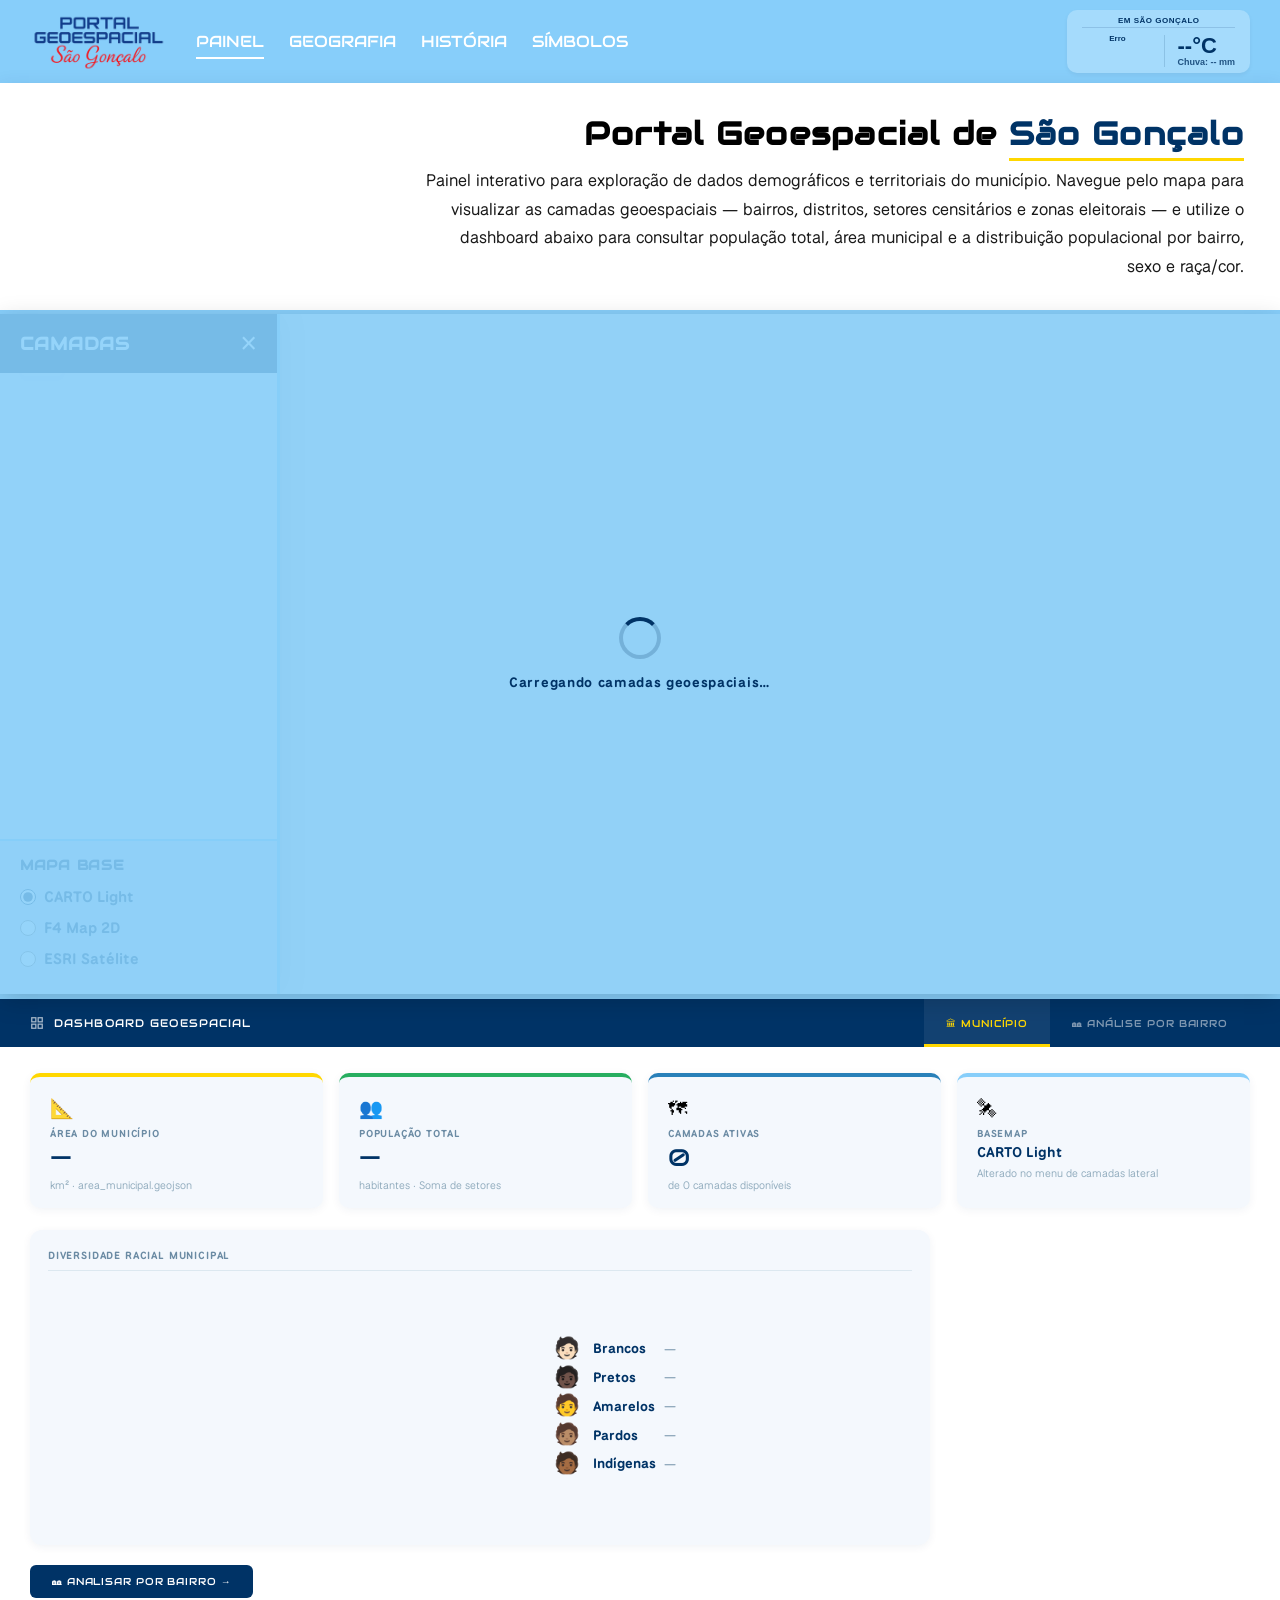
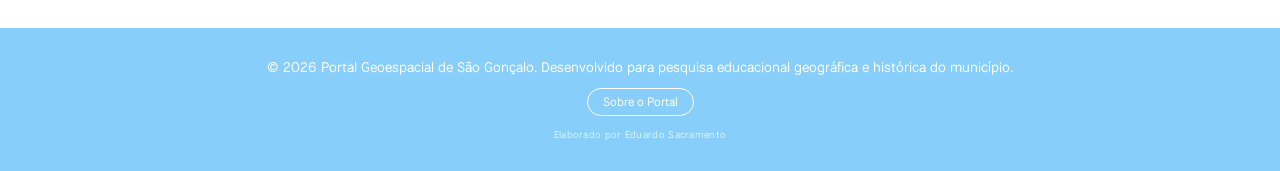
==== commit bb2b0298: "Atualização portal Correções na página: * Container de camadas por cima do mapa e pode ser fechado; " ====
--- a/index.html
+++ b/index.html
@@ -45,44 +45,110 @@
             color: #1a1a1a;
         }
 
-        /* ── Seção do Mapa e Barra de Camadas Lateral ── */
+        /* ── Seção do Mapa (Overlay) ── */
         .map-section {
-            display: flex;
+            position: relative;
             width: 100%;
-            height: 680px; /* Altura ampliada mantida */
+            height: 680px; 
             box-shadow: 0 6px 24px rgba(0,0,0,.18);
             z-index: 1;
             background: #ffffff;
-        }
-
+            overflow: hidden; 
+        }
+
+        #map-wrapper {
+            position: absolute;
+            top: 0; left: 0;
+            width: 100%; 
+            height: 100%;
+        }
+        
+        #map { width: 100%; height: 100%; background-color: #e5e5e5; }
+
+        /* Botão de Alternar Barra de Camadas */
+        #sidebar-toggle {
+            position: absolute;
+            top: 20px;
+            left: 20px;
+            z-index: 999;
+            background: rgba(255, 255, 255, 0.9);
+            border: 2px solid rgba(0,0,0,0.2);
+            border-radius: 6px;
+            width: 44px;
+            height: 44px;
+            cursor: pointer;
+            display: flex;
+            align-items: center;
+            justify-content: center;
+            box-shadow: 0 2px 6px rgba(0,0,0,0.15);
+            transition: all 0.3s ease; 
+        }
+        
+        #sidebar-toggle:hover, #sidebar-toggle:active { 
+            background: #ffffff; 
+            border-color: #87CEFA;
+            box-shadow: 0 0 15px rgba(135, 206, 250, 0.8); 
+            transform: scale(1.08); 
+        }
+
+        /* Barra de Camadas Flutuante */
         #layer-sidebar {
+            position: absolute;
+            top: 0; left: 0;
             width: 280px;
-            background: #e4edf7; /* Tom ajustado: mais destaque sem poluir a visão */
+            max-width: 85vw;
+            height: 100%;
+            background: rgba(228, 237, 247, 0.96); 
             border-right: 3px solid #87CEFA;
             display: flex;
             flex-direction: column;
-            overflow-y: auto; /* Adiciona rolagem se tivermos muitas camadas no futuro */
-            flex-shrink: 0; /* Evita que a barra esmague ao reduzir a tela */
-        }
-
-        #layer-sidebar h3 {
+            z-index: 1000;
+            transform: translateX(0);
+            transition: transform 0.35s cubic-bezier(0.25, 0.8, 0.25, 1);
+            box-shadow: 4px 0 25px rgba(0,0,0,0.15);
+        }
+
+        #layer-sidebar.closed {
+            transform: translateX(-105%); 
+            box-shadow: none;
+        }
+
+        .sidebar-header {
             background: #003366;
+            padding: 15px 20px;
+            display: flex;
+            justify-content: space-between;
+            align-items: center;
+            flex-shrink: 0;
+        }
+
+        .sidebar-header h3 {
             color: #ffffff;
             font-family: 'Audiowide', sans-serif;
             font-size: 1.1rem;
-            padding: 15px 20px;
             margin: 0;
             letter-spacing: 0.05em;
             text-transform: uppercase;
-            flex-shrink: 0;
-        }
+        }
+
+        #close-sidebar {
+            background: transparent;
+            border: none;
+            color: #ffffff;
+            font-size: 1.8rem;
+            line-height: 1;
+            cursor: pointer;
+            transition: color 0.2s;
+        }
+        #close-sidebar:hover { color: #FFD700; }
 
         #layer-sidebar-content {
             padding: 20px;
             flex: 1;
-        }
-
-        /* Sobrescrevendo o estilo padrão do Leaflet para integrar ao nosso layout lateral */
+            overflow-y: auto; 
+            overflow-x: hidden;
+        }
+
         #layer-sidebar-content .leaflet-control-layers {
             box-shadow: none;
             border: none;
@@ -92,11 +158,7 @@
             padding: 0;
             color: #003366;
         }
-
-        #layer-sidebar-content .leaflet-control-layers-list {
-            display: block !important;
-        }
-
+        #layer-sidebar-content .leaflet-control-layers-list { display: block !important; }
         #layer-sidebar-content .leaflet-control-layers-overlays label {
             display: flex;
             align-items: center;
@@ -108,11 +170,7 @@
             cursor: pointer;
             transition: color 0.2s;
         }
-
-        #layer-sidebar-content .leaflet-control-layers-overlays label:hover {
-            color: #87CEFA;
-        }
-
+        #layer-sidebar-content .leaflet-control-layers-overlays label:hover { color: #87CEFA; }
         #layer-sidebar-content .leaflet-control-layers-overlays input[type="checkbox"] {
             width: 18px;
             height: 18px;
@@ -120,14 +178,45 @@
             accent-color: #003366;
         }
 
-        /* Área restrita apenas ao mapa */
-        #map-wrapper {
-            position: relative;
-            flex: 1; /* Ocupa o resto do espaço ao lado da barra lateral */
-            height: 100%;
+        /* ── Controle de Mapas Base Customizado ── */
+        #basemap-container {
+            padding: 15px 20px;
+            background: #d4e3f3; 
+            border-top: 2px solid #87CEFA;
+            flex-shrink: 0;
+        }
+
+        #basemap-container h4 {
+            margin: 0 0 12px 0;
+            color: #003366;
+            font-family: 'Audiowide', sans-serif;
+            font-size: 0.9rem;
+            text-transform: uppercase;
+            letter-spacing: 0.05em;
+        }
+
+        .basemap-option {
+            display: flex;
+            align-items: center;
+            gap: 8px;
+            font-family: 'National Park', sans-serif;
+            font-size: 0.95rem;
+            font-weight: 700;
+            color: #003366;
+            margin-bottom: 10px;
+            cursor: pointer;
+            transition: color 0.2s;
         }
         
-        #map { width: 100%; height: 100%; }
+        .basemap-option:hover { color: #007bb5; }
+
+        .basemap-option input[type="radio"] {
+            accent-color: #003366;
+            width: 16px;
+            height: 16px;
+            cursor: pointer;
+            margin: 0;
+        }
 
         /* ── Controles Customizados no Mapa ── */
         .compass-container {
@@ -267,9 +356,10 @@
         }
         .btn-acao:hover { background: #87CEFA; color: #003366; }
 
+        /* ── PÁGINA 2: Análise por Bairro ── */
         .p2-layout {
             display: grid;
-            grid-template-columns: 250px 1fr 270px;
+            grid-template-columns: 250px 1fr 300px; /* Layout ajustado em 3 colunas */
             gap: 20px; align-items: start;
         }
 
@@ -329,8 +419,15 @@
             color: #95afc0; max-width: 260px; line-height: 1.6;
         }
 
+        /* Container central para os cartões e o gráfico de barras racial */
+        #p2-col-center {
+            display: none;
+            flex-direction: column;
+            gap: 15px;
+        }
+
         #bairro-dados { 
-            display: none; 
+            display: grid; 
             grid-template-columns: 1fr 1fr;
             gap: 15px;
         }
@@ -371,18 +468,34 @@
             font-family: 'National Park', sans-serif;
             font-size: .65rem; font-weight: 700;
             text-transform: uppercase; letter-spacing: .08em; color: #6b8ba4;
-        }
+            border-bottom: 1px solid #dce8f0;
+            padding-bottom: 8px;
+        }
+        
         .wrap-chart-canvas { display: flex; justify-content: center; }
         .wrap-chart-canvas canvas { max-height: 185px; max-width: 185px; }
         
+        /* ── Estilos da Nova Diversidade Racial ── */
+        .diversidade-box {
+            display: flex;
+            align-items: center;
+            justify-content: center;
+            gap: 50px;
+            flex-wrap: wrap;
+            padding: 15px 0;
+        }
+
+        .legenda-raca { display: flex; flex-direction: column; gap: 8px; }
         .legenda-sexo { display: flex; flex-direction: column; gap: 5px; }
+
         .legenda-item {
             display: flex; align-items: center; gap: 8px;
             font-family: 'National Park', sans-serif;
-            font-size: .74rem; font-weight: 700; color: #003366;
-        }
+            font-size: .85rem; font-weight: 700; color: #003366;
+        }
+        .emoji { font-size: 1.3rem; margin-right: 5px; line-height: 1;}
         .legenda-cor { width: 11px; height: 11px; border-radius: 50%; flex-shrink: 0; }
-        .legenda-pct { margin-left: auto; font-size: .68rem; color: #6b8ba4; }
+        .legenda-pct { margin-left: auto; font-size: .78rem; color: #6b8ba4; font-weight: normal; }
 
         .alerta-cors {
             position: absolute;
@@ -403,27 +516,18 @@
         }
 
         @media (max-width: 920px) {
-            .map-section { 
-                flex-direction: column; 
-                height: auto;
-            }
-            #layer-sidebar {
-                width: 100%;
-                height: 200px;
-                border-right: none;
-                border-bottom: 3px solid #87CEFA;
-            }
-            #map-wrapper { height: 450px; }
-            .p2-layout { grid-template-columns: 1fr; }
+            .map-section { height: 550px; }
+            .p2-layout { grid-template-columns: 1fr; } /* Empilha tudo na mobile */
             #bairro-placeholder { grid-column: 1; }
-            #bairro-dados { grid-template-columns: 1fr; }
         }
         @media (max-width: 600px) {
+            .map-section { height: 480px; }
             .dash-barra { padding: 0 14px; }
             .dash-pagina { padding: 18px 14px 22px; }
             .cards-grade { grid-template-columns: 1fr 1fr; gap: 10px; }
             .page-title { font-size: 1.4rem; }
             .page-intro { font-size: .92rem; }
+            #bairro-dados { grid-template-columns: 1fr; }
         }
     </style>
 </head>
@@ -458,16 +562,46 @@
 
     <div class="intro-container">
         <h1 class="page-title">Portal Geoespacial de <span>São Gonçalo</span></h1>
-        <p class="page-intro">Painel interativo para exploração de dados demográficos e territoriais do município. Navegue pelo mapa para visualizar as camadas geoespaciais — bairros, distritos, setores censitários e zonas eleitorais — e utilize o dashboard abaixo para consultar população total, área municipal e a distribuição populacional por bairro e sexo.</p>
+        <p class="page-intro">Painel interativo para exploração de dados demográficos e territoriais do município. Navegue pelo mapa para visualizar as camadas geoespaciais — bairros, distritos, setores censitários e zonas eleitorais — e utilize o dashboard abaixo para consultar população total, área municipal e a distribuição populacional por bairro, sexo e raça/cor.</p>
     </div>
 
-    <!-- MAPA LEAFLET E BARRA DE CAMADAS EXTERNA -->
+    <!-- MAPA LEAFLET E OVERLAY DE CAMADAS -->
     <div class="map-section">
+        
+        <!-- Botão de abrir/fechar a barra -->
+        <button id="sidebar-toggle" title="Abrir Camadas">
+            <svg width="24" height="24" viewBox="0 0 24 24" fill="none" stroke="#003366" stroke-width="2" stroke-linecap="round" stroke-linejoin="round">
+                <polygon points="12 2 2 7 12 12 22 7 12 2"></polygon>
+                <polyline points="2 12 12 17 22 12"></polyline>
+                <polyline points="2 17 12 22 22 17"></polyline>
+            </svg>
+        </button>
+
+        <!-- Barra flutuante -->
         <aside id="layer-sidebar">
-            <h3>Camadas</h3>
-            <div id="layer-sidebar-content"></div>
+            <div class="sidebar-header">
+                <h3>Camadas</h3>
+                <button id="close-sidebar" title="Ocultar">&times;</button>
+            </div>
+            
+            <div id="layer-sidebar-content"></div> 
+            
+            <!-- Controle de Mapas Base Integrado -->
+            <div id="basemap-container">
+                <h4>Mapa Base</h4>
+                <label class="basemap-option">
+                    <input type="radio" name="basemap" value="carto" checked> CARTO Light
+                </label>
+                <label class="basemap-option">
+                    <input type="radio" name="basemap" value="f4"> F4 Map 2D
+                </label>
+                <label class="basemap-option">
+                    <input type="radio" name="basemap" value="esri"> ESRI Satélite
+                </label>
+            </div>
         </aside>
 
+        <!-- Container total do mapa -->
         <div id="map-wrapper">
             <div id="map"></div>
             <div id="map-loader">
@@ -501,6 +635,7 @@
             </div>
         </div>
 
+        <!-- PÁGINA 1: Município -->
         <div class="dash-pagina ativa" id="pagina-1">
             <div class="cards-grade">
                 <div class="card ouro">
@@ -517,22 +652,42 @@
                 </div>
                 <div class="card azul">
                     <div class="card-icone">🗺</div>
-                    <div class="card-label">Camadas disponíveis</div>
-                    <div class="card-valor">6</div>
-                    <div class="card-sub">Ative no menu de Camadas lateral</div>
+                    <div class="card-label">Camadas Ativas</div>
+                    <div class="card-valor" id="card-camadas-ativas">0</div>
+                    <div class="card-sub" id="card-camadas-total">de 0 camadas disponíveis</div>
                 </div>
                 <div class="card">
                     <div class="card-icone">🛰</div>
                     <div class="card-label">Basemap</div>
-                    <div class="card-valor" style="font-size:.88rem;font-family:'National Park',sans-serif;font-weight:700;">F4 Map 2D</div>
-                    <div class="card-sub">Cartografia limpa, sem ruído textual</div>
+                    <div class="card-valor" id="card-basemap-name" style="font-size:.88rem;font-family:'National Park',sans-serif;font-weight:700;">CARTO Light</div>
+                    <div class="card-sub">Alterado no menu de camadas lateral</div>
                 </div>
             </div>
-            <button class="btn-acao" onclick="mostrarPagina(2)">🏘 Analisar por Bairro →</button>
+
+            <!-- Novo Gráfico de Diversidade Racial do Município -->
+            <div class="wrap-chart" style="margin-top: 20px; max-width: 900px;">
+                <div class="wrap-chart-titulo">Diversidade Racial Municipal</div>
+                <div class="diversidade-box">
+                    <div style="position: relative; height: 220px; width: 220px;">
+                        <canvas id="chart-racial-municipio"></canvas>
+                    </div>
+                    <div class="legenda-raca">
+                        <div class="legenda-item"><span class="emoji">🧑🏻</span> Brancos <span class="legenda-pct" id="muni-pct-b">—</span></div>
+                        <div class="legenda-item"><span class="emoji">🧑🏿</span> Pretos <span class="legenda-pct" id="muni-pct-p">—</span></div>
+                        <div class="legenda-item"><span class="emoji">🧑</span> Amarelos <span class="legenda-pct" id="muni-pct-a">—</span></div>
+                        <div class="legenda-item"><span class="emoji">🧑🏽</span> Pardos <span class="legenda-pct" id="muni-pct-pa">—</span></div>
+                        <div class="legenda-item"><span class="emoji">🧑🏾</span> Indígenas <span class="legenda-pct" id="muni-pct-i">—</span></div>
+                    </div>
+                </div>
+            </div>
+
+            <button class="btn-acao" style="margin-top: 20px;" onclick="mostrarPagina(2)">🏘 Analisar por Bairro →</button>
         </div>
 
+        <!-- PÁGINA 2: Análise por Bairro -->
         <div class="dash-pagina" id="pagina-2">
             <div class="p2-layout">
+                <!-- Coluna 1: Ferramenta de Seleção -->
                 <div class="painel-bairro">
                     <div class="campo-label">Selecione o bairro</div>
                     <div class="select-wrap">
@@ -544,28 +699,40 @@
                     <div class="dica-mapa">Ou clique diretamente sobre um bairro no mapa com a camada <strong>Bairros</strong> ativa.</div>
                 </div>
                 
+                <!-- Placeholder de Estado Inicial -->
                 <div id="bairro-placeholder">
                     <svg width="54" height="54" fill="none" stroke="currentColor" stroke-width="1.2" viewBox="0 0 24 24">
                         <path d="M12 2C8.13 2 5 5.13 5 9c0 5.25 7 13 7 13s7-7.75 7-13c0-3.87-3.13-7-7-7z"/>
                         <circle cx="12" cy="9" r="2.5"/>
                     </svg>
-                    <p>Selecione um bairro para ver população, área e distribuição por sexo.</p>
+                    <p>Selecione um bairro para ver população, área e distribuição por sexo e cor/raça.</p>
                 </div>
                 
-                <div id="bairro-dados">
-                    <div class="card-pop-bairro">
-                        <div class="rotulo">👥 População do Bairro</div>
-                        <div class="numero" id="bairro-pop-valor">—</div>
-                        <div class="sub" id="bairro-pop-sub">—</div>
+                <!-- Coluna 2: Cartões de Área/População + Gráfico Racial -->
+                <div id="p2-col-center">
+                    <div id="bairro-dados">
+                        <div class="card-pop-bairro">
+                            <div class="rotulo">👥 População do Bairro</div>
+                            <div class="numero" id="bairro-pop-valor">—</div>
+                            <div class="sub" id="bairro-pop-sub">—</div>
+                        </div>
+                        
+                        <div class="card-pop-bairro area-card">
+                            <div class="rotulo">📐 Área do Bairro</div>
+                            <div class="numero" id="bairro-area-valor">—</div>
+                            <div class="sub">km²</div>
+                        </div>
                     </div>
-                    
-                    <div class="card-pop-bairro area-card">
-                        <div class="rotulo">📐 Área do Bairro</div>
-                        <div class="numero" id="bairro-area-valor">—</div>
-                        <div class="sub">km²</div>
+
+                    <div class="wrap-chart" id="wrap-chart-raca">
+                        <div class="wrap-chart-titulo">População por Raça/Cor (Absoluto)</div>
+                        <div class="wrap-chart-canvas" style="height: 220px; width: 100%; display: block;">
+                            <canvas id="chart-racial-bairro"></canvas>
+                        </div>
                     </div>
                 </div>
 
+                <!-- Coluna 3: Gráfico de Pizza de Gênero -->
                 <div id="bairro-chart-wrap" style="display:none;" class="wrap-chart">
                     <div class="wrap-chart-titulo">Distribuição por Sexo</div>
                     <div class="wrap-chart-canvas"><canvas id="chart-sexo"></canvas></div>
@@ -594,65 +761,76 @@
 <script src="https://unpkg.com/leaflet@1.9.4/dist/leaflet.js"></script>
 
 <script>
-/* ════ Caminhos dos Arquivos ════ */
+/* ════ Controle de Interface da Barra Flutuante ════ */
+const sidebar = document.getElementById('layer-sidebar');
+const toggleBtn = document.getElementById('sidebar-toggle');
+const closeBtn = document.getElementById('close-sidebar');
+
+if (window.innerWidth <= 920) {
+    sidebar.classList.add('closed');
+}
+
+toggleBtn.addEventListener('click', () => { sidebar.classList.remove('closed'); });
+closeBtn.addEventListener('click', () => { sidebar.classList.add('closed'); });
+
+/* ════ Caminhos e Estado Global ════ */
 var BASE_GEO = './geodados/';
 var BASE_TAB = './tabelas/';
 
-/* ════ Estado Global ════ */
 var geoAreaMunicipal  = null;
 var geoBairros        = null;
 var geoSetores        = null;
-var dadosPop          = [];
+
+var dadosPop          = []; // Dados Populacionais
+var dadosRaciais      = []; // Novos Dados Raciais
+
 var layerBairros      = null;
 var graficoSexo       = null;
+var graficoRacaMuni   = null;
+var graficoRacaBairro = null;
+var mapOverlays       = {}; 
+
+// Cores Padronizadas para o Gráfico de Raça
+var coresRaca = {
+    branco: '#fcdfb6', // Bege claro
+    preto: '#4e342e',  // Marrom escuro
+    amarelo: '#fff59d',// Amarelo pálido
+    pardo: '#8d6e63',  // Marrom médio
+    indigena: '#c62828'// Vermelho terracota
+};
 
 /* ════ Instância do Mapa ════ */
 var map = L.map('map', {
     center: [-22.83, -43.05],
     zoom: 12,
-    zoomControl: true
+    zoomControl: false 
 });
 
-L.tileLayer('https://tile1.f4map.com/tiles/f4_2d/{z}/{x}/{y}.png', {
-    attribution: '© <a href="https://www.f4map.com/" target="_blank">F4 Map</a> | ' +
-                 '© <a href="https://www.openstreetmap.org/copyright" target="_blank">OpenStreetMap</a>',
-    maxZoom: 20
-}).addTo(map);
-
-/* ════ Controles do Mapa (Escala e Rosa dos Ventos) ════ */
-
-// Adicionando a barra de escala no canto inferior esquerdo
+L.control.zoom({ position: 'bottomright' }).addTo(map);
+
 L.control.scale({
     position: 'bottomleft',
-    metric: true, // Mostra em Quilômetros/Metros
-    imperial: false, // Esconde as Milhas/Pés
+    metric: true, 
+    imperial: false, 
     maxWidth: 200
 }).addTo(map);
 
-// Criando controle customizado para a Rosa dos Ventos
 var RosaDosVentosControl = L.Control.extend({
     options: { position: 'topright' },
     onAdd: function (map) {
         var container = L.DomUtil.create('div', 'leaflet-bar leaflet-control compass-container');
-        // SVG vetorial puro da Rosa dos Ventos com o "N"
         container.innerHTML = `
             <svg xmlns="http://www.w3.org/2000/svg" viewBox="0 0 100 100" class="compass-svg">
-                <!-- Seta Norte (Vermelha) -->
                 <polygon points="50,15 58,45 50,50" fill="#d32f2f"/>
                 <polygon points="50,15 42,45 50,50" fill="#b71c1c"/>
-                <!-- Seta Sul -->
                 <polygon points="50,85 58,55 50,50" fill="#cfd8dc"/>
                 <polygon points="50,85 42,55 50,50" fill="#b0bec5"/>
-                <!-- Seta Leste -->
                 <polygon points="85,50 55,42 50,50" fill="#cfd8dc"/>
                 <polygon points="85,50 55,58 50,50" fill="#b0bec5"/>
-                <!-- Seta Oeste -->
                 <polygon points="15,50 45,42 50,50" fill="#cfd8dc"/>
                 <polygon points="15,50 45,58 50,50" fill="#b0bec5"/>
-                <!-- Detalhes Centrais -->
                 <circle cx="50" cy="50" r="6" fill="#003366"/>
                 <circle cx="50" cy="50" r="2" fill="#FFD700"/>
-                <!-- Letra N -->
                 <text x="50" y="11" font-family="'Audiowide', sans-serif" font-size="14" font-weight="bold" fill="#003366" text-anchor="middle">N</text>
             </svg>
         `;
@@ -661,7 +839,50 @@
 });
 map.addControl(new RosaDosVentosControl());
 
-/* ════ Função Robusta para Encontrar Propriedades ════ */
+/* ════ MAPAS BASE ════ */
+var basemaps = {
+    carto: L.tileLayer('https://{s}.basemaps.cartocdn.com/light_all/{z}/{x}/{y}{r}.png', {
+        attribution: '&copy; OpenStreetMap | &copy; CARTO', maxZoom: 20
+    }),
+    f4: L.tileLayer('https://tile1.f4map.com/tiles/f4_2d/{z}/{x}/{y}.png', {
+        attribution: '&copy; F4 Map | &copy; OpenStreetMap', maxZoom: 20
+    }),
+    esri: L.tileLayer('https://server.arcgisonline.com/ArcGIS/rest/services/World_Imagery/MapServer/tile/{z}/{y}/{x}', {
+        attribution: '&copy; Esri, Maxar, Earthstar Geographics', maxZoom: 19
+    })
+};
+
+var currentBasemap = basemaps.carto;
+currentBasemap.addTo(map);
+
+document.querySelectorAll('input[name="basemap"]').forEach(function(radio) {
+    radio.addEventListener('change', function(e) {
+        map.removeLayer(currentBasemap);
+        currentBasemap = basemaps[e.target.value];
+        currentBasemap.addTo(map);
+        document.getElementById('card-basemap-name').textContent = e.target.parentElement.textContent.trim();
+    });
+});
+
+if (window.ResizeObserver) {
+    new ResizeObserver(function() { if (map) map.invalidateSize(); }).observe(document.getElementById('map-wrapper'));
+}
+
+map.on('layeradd layerremove', atualizarContadorCamadas);
+
+function atualizarContadorCamadas() {
+    if (Object.keys(mapOverlays).length === 0) return;
+    var total = Object.keys(mapOverlays).length;
+    var ativas = 0;
+    for (var key in mapOverlays) { if (map.hasLayer(mapOverlays[key])) ativas++; }
+
+    var elAtivas = document.getElementById('card-camadas-ativas');
+    var elTotal = document.getElementById('card-camadas-total');
+    if (elAtivas) elAtivas.textContent = ativas;
+    if (elTotal) elTotal.textContent = 'de ' + total + ' camadas disponíveis';
+}
+
+/* ════ Funções de Helper e Tratamento Pandas ════ */
 function getProp(obj, prop) {
     if (!obj) return undefined;
     if (obj[prop] !== undefined) return obj[prop];
@@ -672,25 +893,49 @@
     return undefined;
 }
 
-/* ════ Helper Cego para converter sempre em String Limpa ════ */
 function limparCodigo(val) {
     if (val == null) return '';
     return String(val).replace(/\.0$/, '').trim();
 }
 
-/* ════ Busca Assíncrona dos Dados ════ */
 function carregarJSON(url) {
     return fetch(url)
         .then(function(r) {
             if (!r.ok) throw new Error('HTTP ' + r.status + ' — ' + url);
             return r.json();
-        })
-        .catch(function(e) {
+        }).catch(function(e) {
             console.warn('[SIG] Não carregado:', e.message);
             return null;
         });
 }
 
+// Otimizador: Lê qualquer JSON exportado do Pandas e o transforma em array de objetos limpos
+function parsePandasJSON(raw) {
+    var arr = [];
+    if (Array.isArray(raw)) {
+        arr = raw;
+    } else if (raw && Array.isArray(raw.features)) {
+        arr = raw.features.map(function(f){ return f.properties || {}; });
+    } else if (raw && typeof raw === 'object') {
+        var colunas = Object.keys(raw);
+        if (colunas.length > 0) {
+            var primeiraColuna = raw[colunas[0]];
+            if (typeof primeiraColuna === 'object' && !Array.isArray(primeiraColuna)) {
+                var indices = Object.keys(primeiraColuna);
+                indices.forEach(function(idx) {
+                    var linha = {};
+                    colunas.forEach(function(col) { linha[col] = raw[col][idx]; });
+                    arr.push(linha);
+                });
+            } else {
+                colunas.forEach(function(k) { if (typeof raw[k] === 'object') arr.push(raw[k]); });
+            }
+        }
+    }
+    return arr;
+}
+
+/* ════ Busca Assíncrona ════ */
 Promise.all([
     carregarJSON(BASE_GEO + 'area_municipal.geojson'),
     carregarJSON(BASE_GEO + 'bairros.geojson'),
@@ -699,7 +944,8 @@
     carregarJSON(BASE_GEO + 'distritos.geojson'),
     carregarJSON(BASE_GEO + 'sedes_distritais.geojson'),
     carregarJSON(BASE_GEO + 'sede_municipal.geojson'),
-    carregarJSON(BASE_TAB + 'dados_populacionais.json')
+    carregarJSON(BASE_TAB + 'dados_populacionais.json'),
+    carregarJSON(BASE_TAB + 'dados_raciais.json') // Novo arquivo carregado
 ])
 .then(function(res) {
     geoAreaMunicipal = res[0];
@@ -710,39 +956,14 @@
     var geoDistritos = res[4];
     var geoSedesD    = res[5];
     var geoSedeM     = res[6];
-    var rawPop       = res[7];
-
+    
     if (!geoBairros && !geoSetores) {
         document.getElementById('alerta-cors').style.display = 'block';
     }
 
-    // --- LEITURA ABSOLUTA DO JSON DO PANDAS ---
-    dadosPop = [];
-    if (Array.isArray(rawPop)) {
-        dadosPop = rawPop;
-    } else if (rawPop && Array.isArray(rawPop.features)) {
-        dadosPop = rawPop.features.map(function(f){ return f.properties || {}; });
-    } else if (rawPop && typeof rawPop === 'object') {
-        var colunas = Object.keys(rawPop);
-        if (colunas.length > 0) {
-            var primeiraColuna = rawPop[colunas[0]];
-            if (typeof primeiraColuna === 'object' && !Array.isArray(primeiraColuna)) {
-                var indices = Object.keys(primeiraColuna);
-                indices.forEach(function(idx) {
-                    var linha = {};
-                    colunas.forEach(function(col) {
-                        linha[col] = rawPop[col][idx];
-                    });
-                    dadosPop.push(linha);
-                });
-            } else {
-                colunas.forEach(function(k) {
-                    if (typeof rawPop[k] === 'object') dadosPop.push(rawPop[k]);
-                });
-            }
-        }
-    }
-    if (!dadosPop) dadosPop = [];
+    // Leitura inteligente dos dataframes do Pandas
+    dadosPop = parsePandasJSON(res[7]);
+    dadosRaciais = parsePandasJSON(res[8]);
 
     montarCamadas(geoZonas, geoDistritos, geoSedesD, geoSedeM);
     iniciarDashboard();
@@ -756,41 +977,28 @@
 function ocultarLoader() {
     var l = document.getElementById('map-loader');
     l.classList.add('oculto');
-    setTimeout(function() { l.style.display = 'none'; }, 420);
-}
-
-/* ════ Configuração das Camadas Geoespaciais ════ */
+    setTimeout(function() { l.style.display = 'none'; map.invalidateSize(); }, 420);
+}
+
+/* ════ Configuração das Camadas ════ */
 function montarCamadas(geoZonas, geoDistritos, geoSedesD, geoSedeM) {
-    novoPane('pZonas',    402);
-    novoPane('pBairros',  403);
-    novoPane('pDistritos',404);
-    novoPane('pSedesD',   405);
-    novoPane('pSedeM',    406);
-    novoPane('pArea',     407);
-
-    // Limite Municipal: Sem pop-up e Sem interatividade
+    novoPane('pZonas', 402); novoPane('pBairros', 403); novoPane('pDistritos', 404);
+    novoPane('pSedesD', 405); novoPane('pSedeM', 406); novoPane('pArea', 407);
+
     if (geoAreaMunicipal) {
         L.geoJSON(geoAreaMunicipal, {
-            pane: 'pArea',
-            interactive: false,
+            pane: 'pArea', interactive: false,
             style: { color: '#00008B', weight: 3, fillOpacity: 0 }
         }).addTo(map);
     }
 
-    var overlays = {};
-
-    var lz = camadaPoly(geoZonas, {
-        pane: 'pZonas',
-        estilo: { color: '#232323', weight: 1, fillOpacity: 0 },
-        campos: ['zona_eleitoral', 'area_km2']
-    });
-    if (lz) overlays['Zonas Eleitorais'] = lz;
+    mapOverlays = {};
+
+    var lz = camadaPoly(geoZonas, { pane: 'pZonas', estilo: { color: '#232323', weight: 1, fillOpacity: 0 }, campos: ['zona_eleitoral', 'area_km2'] });
+    if (lz) mapOverlays['Zonas Eleitorais'] = lz;
 
     layerBairros = criarCamadaBairros();
-    if (layerBairros) {
-        overlays['Bairros'] = layerBairros;
-        layerBairros.addTo(map); 
-    }
+    if (layerBairros) { mapOverlays['Bairros'] = layerBairros; layerBairros.addTo(map); }
 
     var cDistritos = {
         'São Gonçalo': { cor: '#00008B', fill: 'rgba(0,0,139,0.12)' },
@@ -808,37 +1016,28 @@
         },
         campos: ['nm_distr', 'area_km2', 'nm_munic']
     });
-    if (ld) overlays['Distritos'] = ld;
-
-    var lsd = camadaPonto(geoSedesD, { pane: 'pSedesD', rExt: 6, rInt: 3,
-        corBorda: '#232323', fillExt: '#fff', campos: ['nome'] });
-    if (lsd) overlays['Sedes Distritais'] = lsd;
-
-    var lsm = camadaPonto(geoSedeM, { pane: 'pSedeM', rExt: 7.5, rInt: 2.5,
-        corBorda: '#000', fillExt: '#fff', campos: ['nome'] });
-    if (lsm) overlays['Sede Municipal'] = lsm;
-
-    // Criar o controle do Leaflet descolapsado e sem adicionar a posição padrão
-    var layerControl = L.control.layers(null, overlays, { collapsed: false });
+    if (ld) mapOverlays['Distritos'] = ld;
+
+    var lsd = camadaPonto(geoSedesD, { pane: 'pSedesD', rExt: 6, rInt: 3, corBorda: '#232323', fillExt: '#fff', campos: ['nome'] });
+    if (lsd) mapOverlays['Sedes Distritais'] = lsd;
+
+    var lsm = camadaPonto(geoSedeM, { pane: 'pSedeM', rExt: 7.5, rInt: 2.5, corBorda: '#000', fillExt: '#fff', campos: ['nome'] });
+    if (lsm) mapOverlays['Sede Municipal'] = lsm;
+
+    var layerControl = L.control.layers(null, mapOverlays, { collapsed: false });
     layerControl.addTo(map);
 
-    // Extrair o painel HTML gerado pelo Leaflet e movê-lo para o nosso sidebar customizado
-    var containerCamadas = layerControl.getContainer();
-    document.getElementById('layer-sidebar-content').appendChild(containerCamadas);
-}
-
-function novoPane(nome, z) {
-    var p = map.createPane(nome);
-    p.style.zIndex = z;
-}
+    document.getElementById('layer-sidebar-content').appendChild(layerControl.getContainer());
+    atualizarContadorCamadas();
+}
+
+function novoPane(nome, z) { map.createPane(nome).style.zIndex = z; }
 
 function camadaPoly(data, opts) {
     if (!data) return null;
     return L.geoJSON(data, {
         pane: opts.pane, interactive: true,
-        style: opts.estiloFn
-            ? opts.estiloFn
-            : function() { return Object.assign({ pane: opts.pane }, opts.estilo || {}); },
+        style: opts.estiloFn || function() { return Object.assign({ pane: opts.pane }, opts.estilo || {}); },
         onEachFeature: function(f, l) { bindPopupCampos(f, l, opts.campos); }
     });
 }
@@ -848,28 +1047,21 @@
     var grupo = L.layerGroup();
     L.geoJSON(data, {
         pane: opts.pane,
-        pointToLayer: function(f, ll) {
-            return L.circleMarker(ll, { pane: opts.pane, radius: opts.rExt,
-                color: opts.corBorda, weight: 1.5, fillColor: opts.fillExt, fillOpacity: 1 });
-        },
+        pointToLayer: function(f, ll) { return L.circleMarker(ll, { pane: opts.pane, radius: opts.rExt, color: opts.corBorda, weight: 1.5, fillColor: opts.fillExt, fillOpacity: 1 }); },
         onEachFeature: function(f, l) { bindPopupCampos(f, l, opts.campos); }
     }).addTo(grupo);
     L.geoJSON(data, {
         pane: opts.pane,
-        pointToLayer: function(f, ll) {
-            return L.circleMarker(ll, { pane: opts.pane, radius: opts.rInt,
-                color: opts.corBorda, weight: 1, fillColor: opts.corBorda, fillOpacity: 1 });
-        }
+        pointToLayer: function(f, ll) { return L.circleMarker(ll, { pane: opts.pane, radius: opts.rInt, color: opts.corBorda, weight: 1, fillColor: opts.corBorda, fillOpacity: 1 }); }
     }).addTo(grupo);
     return grupo;
 }
 
 function bindPopupCampos(feature, layer, campos) {
     if (!campos || !campos.length) return;
-    var p = feature.properties || {};
     var html = '<div style="font-family:\'National Park\',sans-serif;font-size:.8rem;line-height:1.5">';
     campos.forEach(function(c) {
-        var val = getProp(p, c);
+        var val = getProp(feature.properties || {}, c);
         if (val != null) html += '<b>' + c + '</b>: ' + val + '<br>';
     });
     html += '</div>';
@@ -878,27 +1070,14 @@
 
 function criarCamadaBairros() {
     if (!geoBairros) return null;
-
     return L.geoJSON(geoBairros, {
-        pane: 'pBairros', interactive: true,
-        style: estiloNormal,
+        pane: 'pBairros', interactive: true, style: estiloNormal,
         onEachFeature: function(feature, layer) {
             var nm = getProp(feature.properties, 'nm_bairro') || '';
-
             layer.bindTooltip(nm, { sticky: true, direction: 'top', className: 'leaflet-tooltip' });
-
-            layer.on('mouseover', function() {
-                var valSelect = document.getElementById('bairro-select').value;
-                if (nm !== valSelect) layer.setStyle(estiloHover());
-            });
-            layer.on('mouseout', function() {
-                var valSelect = document.getElementById('bairro-select').value;
-                if (nm !== valSelect) layer.setStyle(estiloNormal());
-            });
-            layer.on('click', function() {
-                mostrarPagina(2);
-                selecionarBairro(nm);
-            });
+            layer.on('mouseover', function() { if (nm !== document.getElementById('bairro-select').value) layer.setStyle(estiloHover()); });
+            layer.on('mouseout', function() { if (nm !== document.getElementById('bairro-select').value) layer.setStyle(estiloNormal()); });
+            layer.on('click', function() { mostrarPagina(2); selecionarBairro(nm); });
         }
     });
 }
@@ -909,32 +1088,37 @@
 
 /* ════ Controle de Abas ════ */
 function mostrarPagina(n) {
-    document.querySelectorAll('.dash-pagina').forEach(function(p) { p.classList.remove('ativa'); });
-    document.querySelectorAll('.dash-tab').forEach(function(t) { t.classList.remove('ativa'); });
+    document.querySelectorAll('.dash-pagina').forEach(p => p.classList.remove('ativa'));
+    document.querySelectorAll('.dash-tab').forEach(t => t.classList.remove('ativa'));
     document.getElementById('pagina-' + n).classList.add('ativa');
     document.getElementById('tab-' + n).classList.add('ativa');
 }
 
-/* ════ Inicializa os dados da Página 1 ════ */
+/* ════ Inicializa Dados ════ */
 function iniciarDashboard() {
     if (geoAreaMunicipal) {
         var features = geoAreaMunicipal.features || [geoAreaMunicipal];
         features.forEach(function(f) {
             var v = getProp(f.properties, 'area_km2');
-            if (v != null) {
-                document.getElementById('card-area').textContent =
-                    parseFloat(v).toLocaleString('pt-BR', {minimumFractionDigits:2, maximumFractionDigits:2});
-            }
+            if (v != null) document.getElementById('card-area').textContent = parseFloat(v).toLocaleString('pt-BR', {minimumFractionDigits:2, maximumFractionDigits:2});
         });
     }
 
-    var total = 0;
-    dadosPop.forEach(function(r) {
-        var popValue = getProp(r, 'populacao');
-        total += parseInt(popValue, 10) || 0;
+    var popTot = 0;
+    dadosPop.forEach(function(r) { popTot += parseInt(getProp(r, 'populacao'), 10) || 0; });
+    document.getElementById('card-pop').textContent = popTot > 0 ? popTot.toLocaleString('pt-BR') : '—';
+
+    // --- Cálculo Diversidade Racial Municipal ---
+    var totB = 0, totP = 0, totA = 0, totPa = 0, totI = 0;
+    dadosRaciais.forEach(function(row) {
+        totB  += parseInt(getProp(row, 'brancos'), 10) || 0;
+        totP  += parseInt(getProp(row, 'pretos'), 10) || 0;
+        totA  += parseInt(getProp(row, 'amarelos'), 10) || 0;
+        totPa += parseInt(getProp(row, 'pardos'), 10) || 0;
+        totI  += parseInt(getProp(row, 'indigenas'), 10) || 0;
     });
-    document.getElementById('card-pop').textContent =
-        total > 0 ? total.toLocaleString('pt-BR') : '—';
+    
+    renderizarDiversidadeMunicipal(totB, totP, totA, totPa, totI);
 
     var sel = document.getElementById('bairro-select');
     var nomes = [];
@@ -946,11 +1130,57 @@
     }
     nomes.sort(function(a, b) { return a.localeCompare(b, 'pt-BR'); });
     nomes.forEach(function(nm) {
-        var o = document.createElement('option');
-        o.value = nm; o.textContent = nm;
-        sel.appendChild(o);
+        var o = document.createElement('option'); o.value = nm; o.textContent = nm; sel.appendChild(o);
     });
 }
+
+/* ════ Gráfico Diversidade Racial (Município) ════ */
+function renderizarDiversidadeMunicipal(brancos, pretos, amarelos, pardos, indigenas) {
+    if (graficoRacaMuni) { graficoRacaMuni.destroy(); }
+
+    var total = (brancos + pretos + amarelos + pardos + indigenas) || 1;
+    
+    // Atualização dos textos da legenda (com % formatado)
+    document.getElementById('muni-pct-b').textContent = ((brancos / total) * 100).toFixed(1) + '%';
+    document.getElementById('muni-pct-p').textContent = ((pretos / total) * 100).toFixed(1) + '%';
+    document.getElementById('muni-pct-a').textContent = ((amarelos / total) * 100).toFixed(1) + '%';
+    document.getElementById('muni-pct-pa').textContent = ((pardos / total) * 100).toFixed(1) + '%';
+    document.getElementById('muni-pct-i').textContent = ((indigenas / total) * 100).toFixed(1) + '%';
+
+    var ctx = document.getElementById('chart-racial-municipio').getContext('2d');
+    
+    graficoRacaMuni = new Chart(ctx, {
+        type: 'doughnut', // Gráfico tipo Rosca (Donut)
+        data: {
+            labels: ['Brancos', 'Pretos', 'Amarelos', 'Pardos', 'Indígenas'],
+            datasets: [{
+                data: [brancos, pretos, amarelos, pardos, indigenas],
+                backgroundColor: [coresRaca.branco, coresRaca.preto, coresRaca.amarelo, coresRaca.pardo, coresRaca.indigena],
+                borderWidth: 2,
+                borderColor: '#ffffff',
+                hoverOffset: 6
+            }]
+        },
+        options: {
+            responsive: true,
+            maintainAspectRatio: false,
+            cutout: '68%', // Define a espessura do "anel"
+            plugins: {
+                legend: { display: false }, // A legenda HTML customizada cuidará disso
+                tooltip: {
+                    callbacks: {
+                        label: function(ctx) {
+                            var val = ctx.parsed;
+                            var pct = ((val / total) * 100).toFixed(1) + '%';
+                            return ` ${val.toLocaleString('pt-BR')} habitantes (${pct})`;
+                        }
+                    }
+                }
+            }
+        }
+    });
+}
+
 
 /* ════ Seleção de Bairros ════ */
 function aoSelecionarBairro() {
@@ -963,10 +1193,7 @@
     var sel = document.getElementById('bairro-select');
     if (sel.value !== nmBairro) sel.value = nmBairro;
 
-    // Regra: Ligar a camada de bairros caso esteja desligada pelo usuário
-    if (layerBairros && !map.hasLayer(layerBairros)) {
-        map.addLayer(layerBairros);
-    }
+    if (layerBairros && !map.hasLayer(layerBairros)) map.addLayer(layerBairros);
 
     var bounds = L.latLngBounds();
     var encontrouCamada = false;
@@ -984,14 +1211,11 @@
         });
     }
 
-    if (encontrouCamada) {
-        try { map.fitBounds(bounds, { padding: [40, 40] }); } catch(e) {}
-    }
+    if (encontrouCamada) { try { map.fitBounds(bounds, { padding: [40, 40] }); } catch(e) {} }
 
     document.getElementById('bairro-placeholder').style.display = 'none';
-    document.getElementById('bairro-dados').style.display = 'grid'; 
+    document.getElementById('p2-col-center').style.display = 'flex'; 
     document.getElementById('bairro-chart-wrap').style.display = 'flex';
-    document.getElementById('bairro-chart-wrap').style.flexDirection = 'column';
 
     calcularBairro(nmBairro);
 }
@@ -999,52 +1223,45 @@
 function limparFiltro() {
     document.getElementById('bairro-select').value = '';
     document.getElementById('bairro-placeholder').style.display = 'flex';
-    document.getElementById('bairro-dados').style.display = 'none';
+    document.getElementById('p2-col-center').style.display = 'none';
     document.getElementById('bairro-chart-wrap').style.display = 'none';
 
-    if (layerBairros) {
-        layerBairros.eachLayer(function(l) {
-            l.setStyle(estiloNormal());
-        });
-    }
+    if (layerBairros) { layerBairros.eachLayer(function(l) { l.setStyle(estiloNormal()); }); }
     if (graficoSexo) { graficoSexo.destroy(); graficoSexo = null; }
+    if (graficoRacaBairro) { graficoRacaBairro.destroy(); graficoRacaBairro = null; }
     mostrarPagina(1);
 }
 
-/* ── LÓGICA DE DADOS ── */
+/* ── LÓGICA E CÁLCULO POR BAIRRO ── */
 function calcularBairro(nmBairro) {
 
+    // Área do Bairro
     var areaTotalBairro = 0;
     if (geoBairros && geoBairros.features) {
         geoBairros.features.forEach(function(f) {
             var p = f.properties || {};
-            var nomeFeature = getProp(p, 'nm_bairro');
-            var areaFeature = getProp(p, 'area_km2');
-            
-            if (nomeFeature === nmBairro && areaFeature != null) {
-                areaTotalBairro += parseFloat(areaFeature) || 0;
+            if (getProp(p, 'nm_bairro') === nmBairro && getProp(p, 'area_km2') != null) {
+                areaTotalBairro += parseFloat(getProp(p, 'area_km2')) || 0;
             }
         });
     }
-    document.getElementById('bairro-area-valor').textContent =
-        areaTotalBairro > 0 ? areaTotalBairro.toLocaleString('pt-BR', {minimumFractionDigits:2, maximumFractionDigits:2}) : '—';
-
+    document.getElementById('bairro-area-valor').textContent = areaTotalBairro > 0 ? areaTotalBairro.toLocaleString('pt-BR', {minimumFractionDigits:2, maximumFractionDigits:2}) : '—';
+
+    // Filtro (Lista de Setores do Bairro)
     var codigos = new Set();
     if (geoSetores && geoSetores.features) {
         geoSetores.features.forEach(function(f) {
             var p = f.properties || {};
-            var bSetor = getProp(p, 'nm_bairro');
-            if (bSetor !== nmBairro) return; 
-
+            if (getProp(p, 'nm_bairro') !== nmBairro) return; 
             var cod = limparCodigo(getProp(p, 'cod_setor'));
             if (cod !== '' && cod !== 'undefined' && cod !== 'null') codigos.add(cod);
         });
     }
 
+    // Soma População (Gênero)
     var popT = 0, popM = 0, popF = 0;
     dadosPop.forEach(function(row) {
         var codRow = limparCodigo(getProp(row, 'cod_setor'));
-        
         if (!codigos.has(codRow)) return; 
 
         popT += parseInt(getProp(row, 'populacao'), 10)     || 0;
@@ -1059,12 +1276,26 @@
     document.getElementById('leg-masc').textContent = popM.toLocaleString('pt-BR') + ' hab. (' + ((popM / tot) * 100).toFixed(1) + '%)';
     document.getElementById('leg-fem').textContent = popF.toLocaleString('pt-BR') + ' hab. (' + ((popF / tot) * 100).toFixed(1) + '%)';
 
-    renderizarPizza(popM, popF);
-}
-
-function renderizarPizza(masc, fem) {
+    renderizarPizzaGeral(popM, popF);
+
+    // Soma e Gráfico Racial do Bairro (Números Absolutos)
+    var bB = 0, bP = 0, bA = 0, bPa = 0, bI = 0;
+    dadosRaciais.forEach(function(row) {
+        var codRow = limparCodigo(getProp(row, 'cod_setor'));
+        if (!codigos.has(codRow)) return; 
+
+        bB  += parseInt(getProp(row, 'brancos'), 10) || 0;
+        bP  += parseInt(getProp(row, 'pretos'), 10) || 0;
+        bA  += parseInt(getProp(row, 'amarelos'), 10) || 0;
+        bPa += parseInt(getProp(row, 'pardos'), 10) || 0;
+        bI  += parseInt(getProp(row, 'indigenas'), 10) || 0;
+    });
+
+    renderizarBarrasRacaBairro(bB, bP, bA, bPa, bI);
+}
+
+function renderizarPizzaGeral(masc, fem) {
     if (graficoSexo) { graficoSexo.destroy(); graficoSexo = null; }
-
     var ctx = document.getElementById('chart-sexo').getContext('2d');
     var total = masc + fem || 1;
 
@@ -1076,23 +1307,45 @@
                 data: [masc || 0, fem || 0],
                 backgroundColor: ['#00b4d8', '#f06292'],
                 borderColor: ['#0096c7', '#e91e8c'],
-                borderWidth: 2,
-                hoverOffset: 8
+                borderWidth: 2, hoverOffset: 8
             }]
         },
         options: {
             responsive: true,
             plugins: {
                 legend: { display: false }, 
+                tooltip: { callbacks: { label: function(ctx) { return '  ' + ctx.parsed.toLocaleString('pt-BR') + ' hab. (' + ((ctx.parsed / total) * 100).toFixed(1) + '%)'; } } }
+            }
+        }
+    });
+}
+
+function renderizarBarrasRacaBairro(brancos, pretos, amarelos, pardos, indigenas) {
+    if (graficoRacaBairro) { graficoRacaBairro.destroy(); graficoRacaBairro = null; }
+    var ctx = document.getElementById('chart-racial-bairro').getContext('2d');
+
+    graficoRacaBairro = new Chart(ctx, {
+        type: 'bar', // Gráfico de barras verticais para exibir totais absolutos
+        data: {
+            labels: ['Brancos', 'Pretos', 'Amarelos', 'Pardos', 'Indígenas'],
+            datasets: [{
+                data: [brancos, pretos, amarelos, pardos, indigenas],
+                backgroundColor: [coresRaca.branco, coresRaca.preto, coresRaca.amarelo, coresRaca.pardo, coresRaca.indigena],
+                borderRadius: 4
+            }]
+        },
+        options: {
+            responsive: true,
+            maintainAspectRatio: false,
+            plugins: {
+                legend: { display: false }, // Esconde a legenda pois os eixos já têm nomes
                 tooltip: {
-                    callbacks: {
-                        label: function(ctx) {
-                            var v   = ctx.parsed;
-                            var pct = ((v / total) * 100).toFixed(1);
-                            return '  ' + v.toLocaleString('pt-BR') + ' hab. (' + pct + '%)';
-                        }
-                    }
+                    callbacks: { label: function(ctx) { return ' ' + ctx.parsed.y.toLocaleString('pt-BR') + ' habitantes'; } }
                 }
+            },
+            scales: {
+                y: { beginAtZero: true, grid: { display: true, color: '#e0e0e0' } },
+                x: { grid: { display: false } }
             }
         }
     });
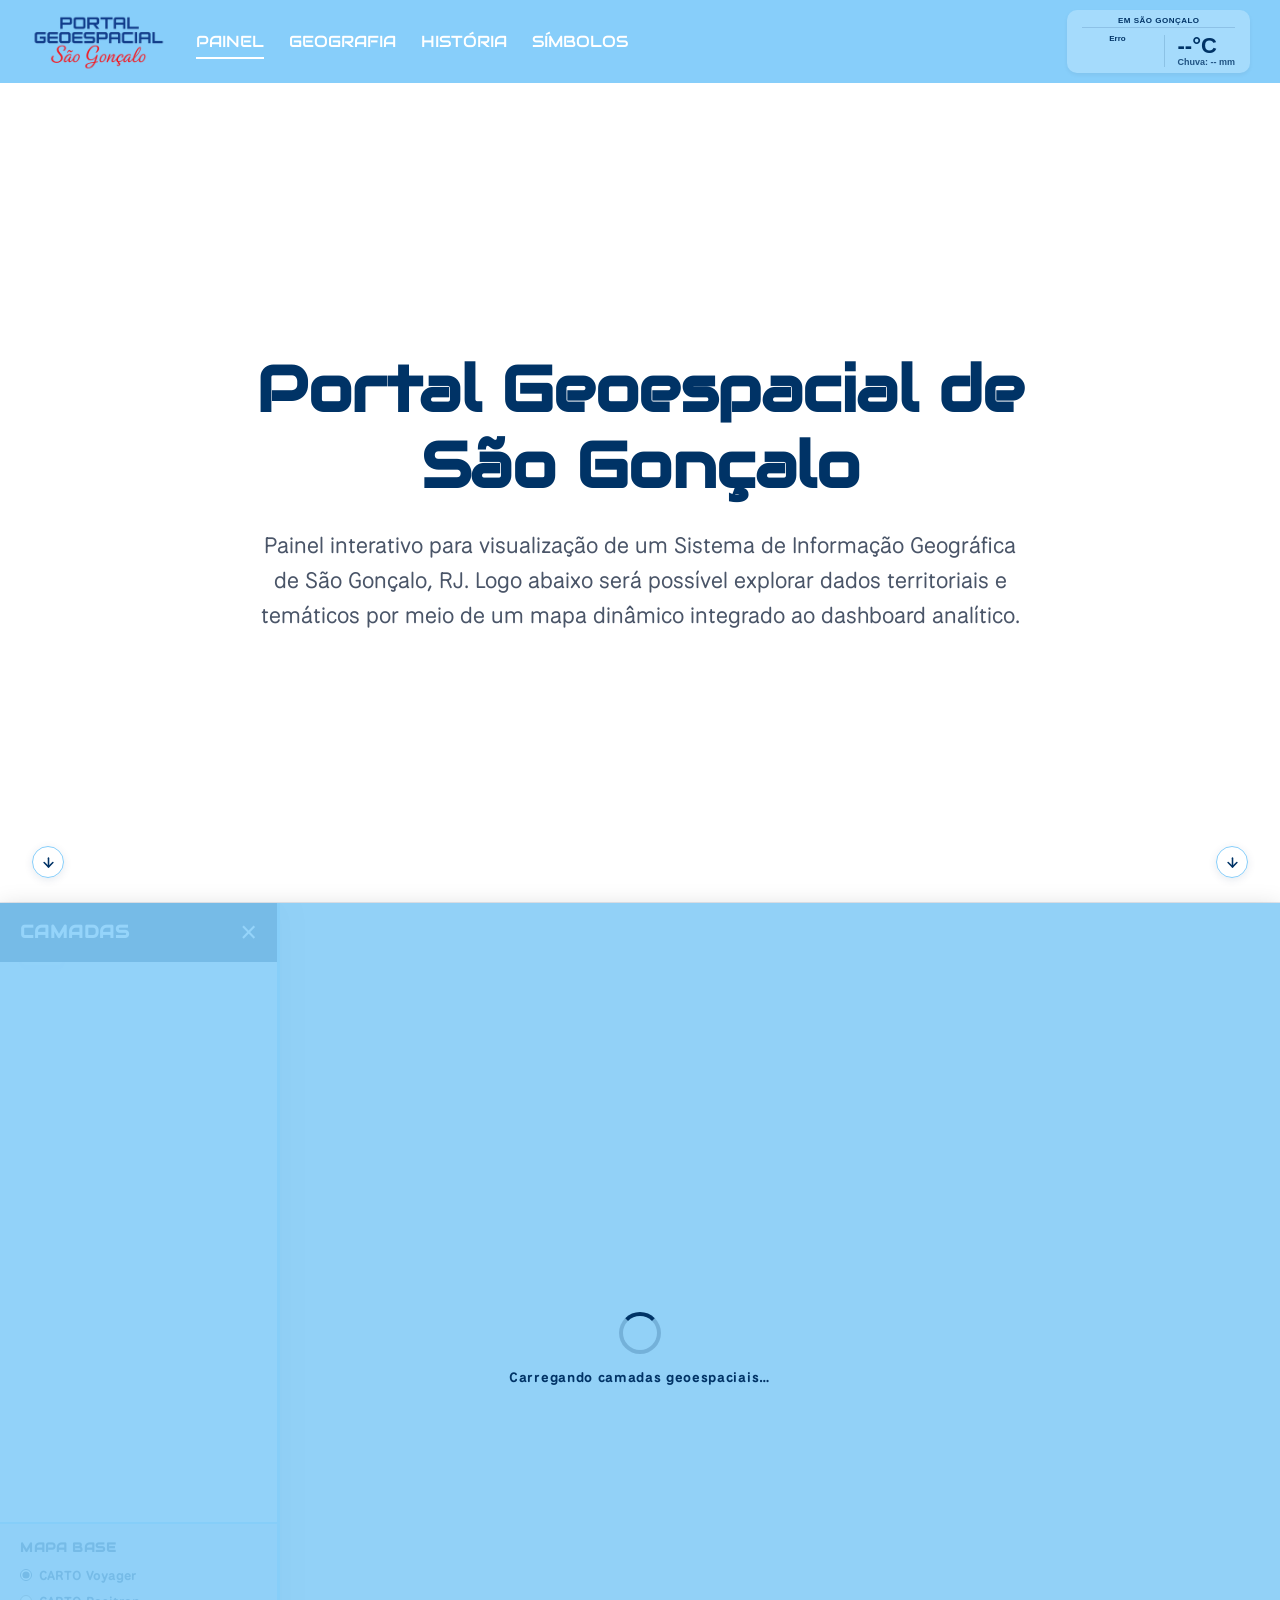
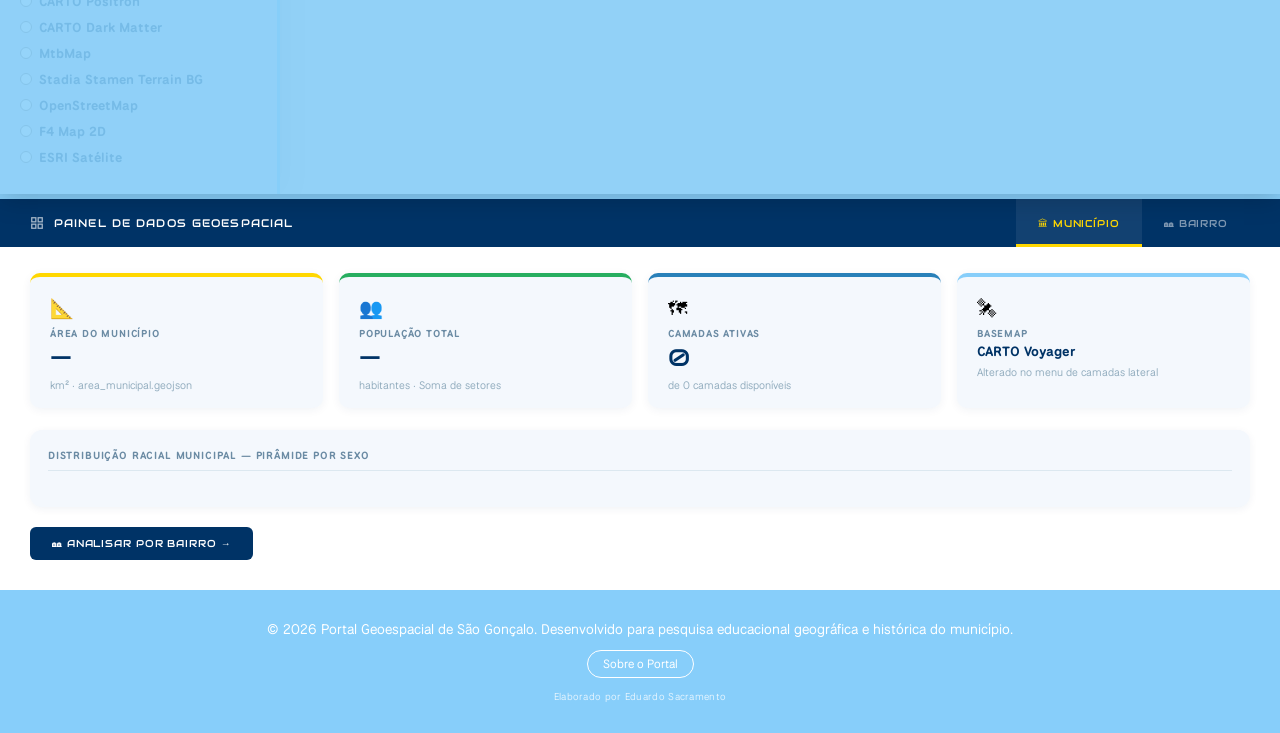
==== commit 57939852: "Ajustes de endereço * Inclusão de página index para redirecionamento para página inicial (Home); * I" ====
--- a/index.html
+++ b/index.html
@@ -3,1356 +3,13 @@
 <head>
     <meta charset="UTF-8">
     <meta name="viewport" content="width=device-width, initial-scale=1.0">
+    <meta http-equiv="refresh" content="0; url=home.html">
     <title>Portal Geoespacial - São Gonçalo</title>
-
-    <link rel="stylesheet" href="style.css">
-    <link rel="stylesheet" href="https://unpkg.com/leaflet@1.9.4/dist/leaflet.css" />
-    <script src="https://cdn.jsdelivr.net/npm/chart.js@4.4.0/dist/chart.umd.min.js"></script>
-
-    <style>
-        main.content-area {
-            padding: 0 !important;
-            align-items: stretch !important;
-            flex-direction: column;
-            gap: 0;
-        }
-
-        .intro-container {
-            text-align: right;
-            padding: 30px 36px;
-            background: #ffffff;
-            border-bottom: 4px solid #87CEFA;
-            box-shadow: 0 4px 18px rgba(0,51,102,.12);
-        }
-        .page-title {
-            font-family: 'Audiowide', sans-serif;
-            font-size: 2rem;
-            margin-bottom: 12px;
-            color: #000;
-            letter-spacing: .04em;
-        }
-        .page-title span {
-            color: #003366;
-            border-bottom: 3px solid #FFD700;
-            padding-bottom: 4px;
-        }
-        .page-intro {
-            font-family: 'National Park', sans-serif;
-            font-size: 1.05rem;
-            line-height: 1.7;
-            max-width: 820px;
-            margin-left: auto;
-            color: #1a1a1a;
-        }
-
-        /* ── Seção do Mapa (Overlay) ── */
-        .map-section {
-            position: relative;
-            width: 100%;
-            height: 680px; 
-            box-shadow: 0 6px 24px rgba(0,0,0,.18);
-            z-index: 1;
-            background: #ffffff;
-            overflow: hidden; 
-        }
-
-        #map-wrapper {
-            position: absolute;
-            top: 0; left: 0;
-            width: 100%; 
-            height: 100%;
-        }
-        
-        #map { width: 100%; height: 100%; background-color: #e5e5e5; }
-
-        /* Botão de Alternar Barra de Camadas */
-        #sidebar-toggle {
-            position: absolute;
-            top: 20px;
-            left: 20px;
-            z-index: 999;
-            background: rgba(255, 255, 255, 0.9);
-            border: 2px solid rgba(0,0,0,0.2);
-            border-radius: 6px;
-            width: 44px;
-            height: 44px;
-            cursor: pointer;
-            display: flex;
-            align-items: center;
-            justify-content: center;
-            box-shadow: 0 2px 6px rgba(0,0,0,0.15);
-            transition: all 0.3s ease; 
-        }
-        
-        #sidebar-toggle:hover, #sidebar-toggle:active { 
-            background: #ffffff; 
-            border-color: #87CEFA;
-            box-shadow: 0 0 15px rgba(135, 206, 250, 0.8); 
-            transform: scale(1.08); 
-        }
-
-        /* Barra de Camadas Flutuante */
-        #layer-sidebar {
-            position: absolute;
-            top: 0; left: 0;
-            width: 280px;
-            max-width: 85vw;
-            height: 100%;
-            background: rgba(228, 237, 247, 0.96); 
-            border-right: 3px solid #87CEFA;
-            display: flex;
-            flex-direction: column;
-            z-index: 1000;
-            transform: translateX(0);
-            transition: transform 0.35s cubic-bezier(0.25, 0.8, 0.25, 1);
-            box-shadow: 4px 0 25px rgba(0,0,0,0.15);
-        }
-
-        #layer-sidebar.closed {
-            transform: translateX(-105%); 
-            box-shadow: none;
-        }
-
-        .sidebar-header {
-            background: #003366;
-            padding: 15px 20px;
-            display: flex;
-            justify-content: space-between;
-            align-items: center;
-            flex-shrink: 0;
-        }
-
-        .sidebar-header h3 {
-            color: #ffffff;
-            font-family: 'Audiowide', sans-serif;
-            font-size: 1.1rem;
-            margin: 0;
-            letter-spacing: 0.05em;
-            text-transform: uppercase;
-        }
-
-        #close-sidebar {
-            background: transparent;
-            border: none;
-            color: #ffffff;
-            font-size: 1.8rem;
-            line-height: 1;
-            cursor: pointer;
-            transition: color 0.2s;
-        }
-        #close-sidebar:hover { color: #FFD700; }
-
-        #layer-sidebar-content {
-            padding: 20px;
-            flex: 1;
-            overflow-y: auto; 
-            overflow-x: hidden;
-        }
-
-        #layer-sidebar-content .leaflet-control-layers {
-            box-shadow: none;
-            border: none;
-            background: transparent;
-            width: 100%;
-            margin: 0;
-            padding: 0;
-            color: #003366;
-        }
-        #layer-sidebar-content .leaflet-control-layers-list { display: block !important; }
-        #layer-sidebar-content .leaflet-control-layers-overlays label {
-            display: flex;
-            align-items: center;
-            gap: 10px;
-            margin-bottom: 12px;
-            font-family: 'National Park', sans-serif;
-            font-size: 1rem;
-            font-weight: 700;
-            cursor: pointer;
-            transition: color 0.2s;
-        }
-        #layer-sidebar-content .leaflet-control-layers-overlays label:hover { color: #87CEFA; }
-        #layer-sidebar-content .leaflet-control-layers-overlays input[type="checkbox"] {
-            width: 18px;
-            height: 18px;
-            cursor: pointer;
-            accent-color: #003366;
-        }
-
-        /* ── Controle de Mapas Base Customizado ── */
-        #basemap-container {
-            padding: 15px 20px;
-            background: #d4e3f3; 
-            border-top: 2px solid #87CEFA;
-            flex-shrink: 0;
-        }
-
-        #basemap-container h4 {
-            margin: 0 0 12px 0;
-            color: #003366;
-            font-family: 'Audiowide', sans-serif;
-            font-size: 0.9rem;
-            text-transform: uppercase;
-            letter-spacing: 0.05em;
-        }
-
-        .basemap-option {
-            display: flex;
-            align-items: center;
-            gap: 8px;
-            font-family: 'National Park', sans-serif;
-            font-size: 0.95rem;
-            font-weight: 700;
-            color: #003366;
-            margin-bottom: 10px;
-            cursor: pointer;
-            transition: color 0.2s;
-        }
-        
-        .basemap-option:hover { color: #007bb5; }
-
-        .basemap-option input[type="radio"] {
-            accent-color: #003366;
-            width: 16px;
-            height: 16px;
-            cursor: pointer;
-            margin: 0;
-        }
-
-        /* ── Controles Customizados no Mapa ── */
-        .compass-container {
-            background: rgba(255, 255, 255, 0.85);
-            border-radius: 50% !important;
-            box-shadow: 0 2px 8px rgba(0,0,0,0.2) !important;
-            width: 65px;
-            height: 65px;
-            display: flex;
-            align-items: center;
-            justify-content: center;
-            margin-top: 20px !important;
-            margin-right: 20px !important;
-            border: none !important;
-        }
-
-        .compass-svg {
-            width: 100%;
-            height: 100%;
-        }
-
-        #map-loader {
-            position: absolute;
-            inset: 0;
-            background: rgba(135,206,250,.88);
-            display: flex;
-            flex-direction: column;
-            align-items: center;
-            justify-content: center;
-            z-index: 9000;
-            gap: 14px;
-            color: #003366;
-            font-family: 'National Park', sans-serif;
-            font-weight: 700;
-            font-size: .85rem;
-            letter-spacing: .05em;
-            transition: opacity .4s ease;
-            pointer-events: none;
-        }
-        #map-loader.oculto { opacity: 0; }
-
-        .loader-ring {
-            width: 42px; height: 42px;
-            border: 4px solid rgba(0,51,102,.2);
-            border-top-color: #003366;
-            border-radius: 50%;
-            animation: girar .75s linear infinite;
-        }
-        @keyframes girar { to { transform: rotate(360deg); } }
-
-        .sig-faixa { background: #87CEFA; height: 5px; width: 100%; flex-shrink: 0; }
-
-        #dashboard { background: #fff; width: 100%; }
-
-        .dash-barra {
-            background: #003366;
-            display: flex;
-            align-items: stretch;
-            padding: 0 30px;
-            height: 48px;
-            gap: 0;
-        }
-        .dash-titulo {
-            display: flex; align-items: center; gap: 10px;
-            color: #fff;
-            font-family: 'Audiowide', sans-serif;
-            font-size: .7rem; letter-spacing: .1em;
-            text-transform: uppercase; white-space: nowrap;
-            margin-right: 24px; flex-shrink: 0;
-        }
-        .dash-titulo svg { opacity: .65; flex-shrink: 0; }
-
-        .dash-tabs { display: flex; align-items: stretch; margin-left: auto; }
-        .dash-tab {
-            display: flex; align-items: center; gap: 7px;
-            padding: 0 22px;
-            font-family: 'Audiowide', sans-serif;
-            font-size: .62rem; letter-spacing: .09em;
-            text-transform: uppercase;
-            color: rgba(255,255,255,.5);
-            cursor: pointer;
-            border-bottom: 3px solid transparent;
-            border-top: 3px solid transparent;
-            transition: color .2s, background .2s, border-color .2s;
-            user-select: none; white-space: nowrap;
-        }
-        .dash-tab:hover { color: rgba(255,255,255,.85); background: rgba(255,255,255,.06); }
-        .dash-tab.ativa { color: #FFD700; border-bottom-color: #FFD700; background: rgba(255,255,255,.07); }
-
-        .dash-pagina { display: none; padding: 26px 30px 30px; animation: surgir .22s ease; }
-        .dash-pagina.ativa { display: block; }
-        @keyframes surgir { from { opacity:0; transform:translateY(8px); } to { opacity:1; transform:none; } }
-
-        .cards-grade {
-            display: grid;
-            grid-template-columns: repeat(auto-fit, minmax(200px, 1fr));
-            gap: 16px; margin-bottom: 22px;
-        }
-        .card {
-            background: #f4f8fd;
-            border-radius: 10px;
-            padding: 18px 20px 16px;
-            border-top: 4px solid #87CEFA;
-            box-shadow: 0 2px 10px rgba(0,51,102,.06);
-            display: flex; flex-direction: column; gap: 4px;
-            transition: transform .15s, box-shadow .2s;
-        }
-        .card:hover { transform: translateY(-2px); box-shadow: 0 6px 20px rgba(0,51,102,.1); }
-        .card.ouro  { border-top-color: #FFD700; }
-        .card.verde { border-top-color: #27ae60; }
-        .card.azul  { border-top-color: #2980b9; }
-
-        .card-icone { font-size: 1.2rem; margin-bottom: 2px; }
-        .card-label {
-            font-family: 'National Park', sans-serif;
-            font-size: .63rem; font-weight: 700;
-            text-transform: uppercase; letter-spacing: .08em; color: #6b8ba4;
-        }
-        .card-valor {
-            font-family: 'Audiowide', sans-serif;
-            font-size: 1.5rem; color: #003366; line-height: 1.15;
-        }
-        .card-sub {
-            font-size: .68rem; color: #95afc0; margin-top: 2px;
-            font-family: 'National Park', sans-serif;
-        }
-
-        .btn-acao {
-            display: inline-flex; align-items: center; gap: 8px;
-            background: #003366; color: #fff;
-            font-family: 'Audiowide', sans-serif;
-            font-size: .62rem; letter-spacing: .09em;
-            text-transform: uppercase;
-            padding: 10px 22px; border-radius: 6px;
-            cursor: pointer; border: none;
-            transition: background .2s, color .2s;
-        }
-        .btn-acao:hover { background: #87CEFA; color: #003366; }
-
-        /* ── PÁGINA 2: Análise por Bairro ── */
-        .p2-layout {
-            display: grid;
-            grid-template-columns: 250px 1fr 300px; /* Layout ajustado em 3 colunas */
-            gap: 20px; align-items: start;
-        }
-
-        .painel-bairro { display: flex; flex-direction: column; gap: 12px; }
-        .campo-label {
-            font-family: 'National Park', sans-serif;
-            font-size: .65rem; font-weight: 700;
-            text-transform: uppercase; letter-spacing: .08em; color: #6b8ba4;
-        }
-
-        .select-wrap { position: relative; }
-        .select-wrap select {
-            width: 100%;
-            padding: 10px 36px 10px 13px;
-            border-radius: 8px;
-            border: 1.5px solid #c7d5e8;
-            font-family: 'National Park', sans-serif;
-            font-size: .84rem; font-weight: 700;
-            color: #003366; background: #f4f8fd;
-            appearance: none; cursor: pointer; outline: none;
-            transition: border-color .2s, box-shadow .2s;
-        }
-        .select-wrap select:focus { border-color: #87CEFA; box-shadow: 0 0 0 3px rgba(135,206,250,.3); }
-        .select-wrap::after {
-            content: '▾'; position: absolute; right: 12px; top: 50%;
-            transform: translateY(-50%); color: #87CEFA;
-            pointer-events: none; font-size: 1.05rem;
-        }
-
-        .btn-limpar {
-            display: flex; align-items: center; justify-content: center; gap: 6px;
-            padding: 9px 14px; border-radius: 8px;
-            border: 1.5px solid #dce8f0; background: #fff;
-            color: #6b8ba4;
-            font-family: 'National Park', sans-serif;
-            font-size: .74rem; font-weight: 700;
-            cursor: pointer; transition: all .2s;
-        }
-        .btn-limpar:hover { background: #f4f8fd; border-color: #87CEFA; color: #003366; }
-
-        .dica-mapa {
-            font-size: .68rem;
-            font-family: 'National Park', sans-serif;
-            color: #95afc0; line-height: 1.55; margin-top: 4px;
-        }
-
-        #bairro-placeholder {
-            display: flex; flex-direction: column;
-            align-items: center; justify-content: center;
-            min-height: 200px; color: #b0c4d8;
-            text-align: center; gap: 12px; grid-column: 2 / 4;
-        }
-        #bairro-placeholder svg { opacity: .28; }
-        #bairro-placeholder p {
-            font-size: .8rem;
-            font-family: 'National Park', sans-serif;
-            color: #95afc0; max-width: 260px; line-height: 1.6;
-        }
-
-        /* Container central para os cartões e o gráfico de barras racial */
-        #p2-col-center {
-            display: none;
-            flex-direction: column;
-            gap: 15px;
-        }
-
-        #bairro-dados { 
-            display: grid; 
-            grid-template-columns: 1fr 1fr;
-            gap: 15px;
-        }
-
-        .card-pop-bairro {
-            background: #003366;
-            border-radius: 12px;
-            padding: 22px 22px 20px;
-            color: #fff;
-            display: flex; flex-direction: column; gap: 5px;
-            box-shadow: 0 4px 16px rgba(0,51,102,.2);
-        }
-        .card-pop-bairro.area-card {
-            background: #2980b9; 
-        }
-        .card-pop-bairro .rotulo {
-            font-family: 'National Park', sans-serif;
-            font-size: .63rem; font-weight: 700;
-            letter-spacing: .1em; text-transform: uppercase; color: #87CEFA;
-        }
-        .card-pop-bairro .numero {
-            font-family: 'Audiowide', sans-serif;
-            font-size: 1.9rem; color: #FFD700; line-height: 1.1;
-        }
-        .card-pop-bairro .sub {
-            font-size: .72rem; color: rgba(135,206,250,.7);
-            font-family: 'National Park', sans-serif;
-        }
-
-        .wrap-chart {
-            background: #f4f8fd;
-            border-radius: 12px;
-            padding: 18px 18px 14px;
-            box-shadow: 0 2px 8px rgba(0,51,102,.06);
-            display: flex; flex-direction: column; gap: 10px;
-        }
-        .wrap-chart-titulo {
-            font-family: 'National Park', sans-serif;
-            font-size: .65rem; font-weight: 700;
-            text-transform: uppercase; letter-spacing: .08em; color: #6b8ba4;
-            border-bottom: 1px solid #dce8f0;
-            padding-bottom: 8px;
-        }
-        
-        .wrap-chart-canvas { display: flex; justify-content: center; }
-        .wrap-chart-canvas canvas { max-height: 185px; max-width: 185px; }
-        
-        /* ── Estilos da Nova Diversidade Racial ── */
-        .diversidade-box {
-            display: flex;
-            align-items: center;
-            justify-content: center;
-            gap: 50px;
-            flex-wrap: wrap;
-            padding: 15px 0;
-        }
-
-        .legenda-raca { display: flex; flex-direction: column; gap: 8px; }
-        .legenda-sexo { display: flex; flex-direction: column; gap: 5px; }
-
-        .legenda-item {
-            display: flex; align-items: center; gap: 8px;
-            font-family: 'National Park', sans-serif;
-            font-size: .85rem; font-weight: 700; color: #003366;
-        }
-        .emoji { font-size: 1.3rem; margin-right: 5px; line-height: 1;}
-        .legenda-cor { width: 11px; height: 11px; border-radius: 50%; flex-shrink: 0; }
-        .legenda-pct { margin-left: auto; font-size: .78rem; color: #6b8ba4; font-weight: normal; }
-
-        .alerta-cors {
-            position: absolute;
-            top: 50%; left: 50%;
-            transform: translate(-50%, -50%);
-            background: rgba(255,255,255,0.95);
-            padding: 20px 30px;
-            border-radius: 8px;
-            border: 2px solid red;
-            color: #d32f2f;
-            font-family: sans-serif;
-            font-size: 14px;
-            text-align: center;
-            z-index: 10000;
-            box-shadow: 0 4px 15px rgba(0,0,0,0.3);
-            max-width: 80%;
-            display: none;
-        }
-
-        @media (max-width: 920px) {
-            .map-section { height: 550px; }
-            .p2-layout { grid-template-columns: 1fr; } /* Empilha tudo na mobile */
-            #bairro-placeholder { grid-column: 1; }
-        }
-        @media (max-width: 600px) {
-            .map-section { height: 480px; }
-            .dash-barra { padding: 0 14px; }
-            .dash-pagina { padding: 18px 14px 22px; }
-            .cards-grade { grid-template-columns: 1fr 1fr; gap: 10px; }
-            .page-title { font-size: 1.4rem; }
-            .page-intro { font-size: .92rem; }
-            #bairro-dados { grid-template-columns: 1fr; }
-        }
-    </style>
+    <script>
+        window.location.replace("home.html");
+    </script>
 </head>
 <body>
-
-<header class="site-header">
-    <img src="imagens/logotipo.png" alt="Logotipo de São Gonçalo" class="site-logo" onerror="this.style.display='none'">
-    <nav class="main-nav">
-        <ul>
-            <li><a href="index.html" class="active">PAINEL</a></li>
-            <li><a href="geografia.html">GEOGRAFIA</a></li>
-            <li><a href="historia.html">HISTÓRIA</a></li>
-            <li><a href="simbolos.html">SÍMBOLOS</a></li>
-        </ul>
-    </nav>
-    <div class="weather-widget">
-        <div class="weather-location">Em São Gonçalo</div>
-        <div class="weather-main-info">
-            <div class="weather-graphic">
-                <img class="weather-icon" id="weather-icon" src="" alt="Clima">
-                <span id="condition-text">...</span>
-            </div>
-            <div class="weather-stats">
-                <span id="temp-value">--°C</span>
-                <span id="precip-value">Chuva: -- mm</span>
-            </div>
-        </div>
-    </div>
-</header>
-
-<main class="content-area">
-
-    <div class="intro-container">
-        <h1 class="page-title">Portal Geoespacial de <span>São Gonçalo</span></h1>
-        <p class="page-intro">Painel interativo para exploração de dados demográficos e territoriais do município. Navegue pelo mapa para visualizar as camadas geoespaciais — bairros, distritos, setores censitários e zonas eleitorais — e utilize o dashboard abaixo para consultar população total, área municipal e a distribuição populacional por bairro, sexo e raça/cor.</p>
-    </div>
-
-    <!-- MAPA LEAFLET E OVERLAY DE CAMADAS -->
-    <div class="map-section">
-        
-        <!-- Botão de abrir/fechar a barra -->
-        <button id="sidebar-toggle" title="Abrir Camadas">
-            <svg width="24" height="24" viewBox="0 0 24 24" fill="none" stroke="#003366" stroke-width="2" stroke-linecap="round" stroke-linejoin="round">
-                <polygon points="12 2 2 7 12 12 22 7 12 2"></polygon>
-                <polyline points="2 12 12 17 22 12"></polyline>
-                <polyline points="2 17 12 22 22 17"></polyline>
-            </svg>
-        </button>
-
-        <!-- Barra flutuante -->
-        <aside id="layer-sidebar">
-            <div class="sidebar-header">
-                <h3>Camadas</h3>
-                <button id="close-sidebar" title="Ocultar">&times;</button>
-            </div>
-            
-            <div id="layer-sidebar-content"></div> 
-            
-            <!-- Controle de Mapas Base Integrado -->
-            <div id="basemap-container">
-                <h4>Mapa Base</h4>
-                <label class="basemap-option">
-                    <input type="radio" name="basemap" value="carto" checked> CARTO Light
-                </label>
-                <label class="basemap-option">
-                    <input type="radio" name="basemap" value="f4"> F4 Map 2D
-                </label>
-                <label class="basemap-option">
-                    <input type="radio" name="basemap" value="esri"> ESRI Satélite
-                </label>
-            </div>
-        </aside>
-
-        <!-- Container total do mapa -->
-        <div id="map-wrapper">
-            <div id="map"></div>
-            <div id="map-loader">
-                <div class="loader-ring"></div>
-                <span>Carregando camadas geoespaciais…</span>
-            </div>
-            
-            <div id="alerta-cors" class="alerta-cors">
-                <b>Bloqueio de Segurança Identificado</b><br><br>
-                O mapa e os dados não carregaram porque o navegador bloqueou a leitura de arquivos locais (Erro de CORS).<br><br>
-                Diferente do QGIS, que embute os dados no HTML, o portal precisa de um servidor web.<br>
-                Para testar no seu computador, abra o arquivo utilizando a extensão <b>Live Server</b> no VS Code.
-            </div>
-        </div>
-    </div>
-
-    <div class="sig-faixa"></div>
-
-    <div id="dashboard">
-        <div class="dash-barra">
-            <div class="dash-titulo">
-                <svg width="14" height="14" fill="none" stroke="currentColor" stroke-width="2.2" viewBox="0 0 24 24">
-                    <rect x="3" y="3" width="7" height="7"/><rect x="14" y="3" width="7" height="7"/>
-                    <rect x="14" y="14" width="7" height="7"/><rect x="3" y="14" width="7" height="7"/>
-                </svg>
-                Dashboard Geoespacial
-            </div>
-            <div class="dash-tabs">
-                <div class="dash-tab ativa" id="tab-1" onclick="mostrarPagina(1)">🏛 Município</div>
-                <div class="dash-tab" id="tab-2" onclick="mostrarPagina(2)">🏘 Análise por Bairro</div>
-            </div>
-        </div>
-
-        <!-- PÁGINA 1: Município -->
-        <div class="dash-pagina ativa" id="pagina-1">
-            <div class="cards-grade">
-                <div class="card ouro">
-                    <div class="card-icone">📐</div>
-                    <div class="card-label">Área do Município</div>
-                    <div class="card-valor" id="card-area">—</div>
-                    <div class="card-sub">km² · area_municipal.geojson</div>
-                </div>
-                <div class="card verde">
-                    <div class="card-icone">👥</div>
-                    <div class="card-label">População Total</div>
-                    <div class="card-valor" id="card-pop">—</div>
-                    <div class="card-sub">habitantes · Soma de setores</div>
-                </div>
-                <div class="card azul">
-                    <div class="card-icone">🗺</div>
-                    <div class="card-label">Camadas Ativas</div>
-                    <div class="card-valor" id="card-camadas-ativas">0</div>
-                    <div class="card-sub" id="card-camadas-total">de 0 camadas disponíveis</div>
-                </div>
-                <div class="card">
-                    <div class="card-icone">🛰</div>
-                    <div class="card-label">Basemap</div>
-                    <div class="card-valor" id="card-basemap-name" style="font-size:.88rem;font-family:'National Park',sans-serif;font-weight:700;">CARTO Light</div>
-                    <div class="card-sub">Alterado no menu de camadas lateral</div>
-                </div>
-            </div>
-
-            <!-- Novo Gráfico de Diversidade Racial do Município -->
-            <div class="wrap-chart" style="margin-top: 20px; max-width: 900px;">
-                <div class="wrap-chart-titulo">Diversidade Racial Municipal</div>
-                <div class="diversidade-box">
-                    <div style="position: relative; height: 220px; width: 220px;">
-                        <canvas id="chart-racial-municipio"></canvas>
-                    </div>
-                    <div class="legenda-raca">
-                        <div class="legenda-item"><span class="emoji">🧑🏻</span> Brancos <span class="legenda-pct" id="muni-pct-b">—</span></div>
-                        <div class="legenda-item"><span class="emoji">🧑🏿</span> Pretos <span class="legenda-pct" id="muni-pct-p">—</span></div>
-                        <div class="legenda-item"><span class="emoji">🧑</span> Amarelos <span class="legenda-pct" id="muni-pct-a">—</span></div>
-                        <div class="legenda-item"><span class="emoji">🧑🏽</span> Pardos <span class="legenda-pct" id="muni-pct-pa">—</span></div>
-                        <div class="legenda-item"><span class="emoji">🧑🏾</span> Indígenas <span class="legenda-pct" id="muni-pct-i">—</span></div>
-                    </div>
-                </div>
-            </div>
-
-            <button class="btn-acao" style="margin-top: 20px;" onclick="mostrarPagina(2)">🏘 Analisar por Bairro →</button>
-        </div>
-
-        <!-- PÁGINA 2: Análise por Bairro -->
-        <div class="dash-pagina" id="pagina-2">
-            <div class="p2-layout">
-                <!-- Coluna 1: Ferramenta de Seleção -->
-                <div class="painel-bairro">
-                    <div class="campo-label">Selecione o bairro</div>
-                    <div class="select-wrap">
-                        <select id="bairro-select" onchange="aoSelecionarBairro()">
-                            <option value="">— Escolha —</option>
-                        </select>
-                    </div>
-                    <button class="btn-limpar" onclick="limparFiltro()">↩ Limpar &amp; voltar</button>
-                    <div class="dica-mapa">Ou clique diretamente sobre um bairro no mapa com a camada <strong>Bairros</strong> ativa.</div>
-                </div>
-                
-                <!-- Placeholder de Estado Inicial -->
-                <div id="bairro-placeholder">
-                    <svg width="54" height="54" fill="none" stroke="currentColor" stroke-width="1.2" viewBox="0 0 24 24">
-                        <path d="M12 2C8.13 2 5 5.13 5 9c0 5.25 7 13 7 13s7-7.75 7-13c0-3.87-3.13-7-7-7z"/>
-                        <circle cx="12" cy="9" r="2.5"/>
-                    </svg>
-                    <p>Selecione um bairro para ver população, área e distribuição por sexo e cor/raça.</p>
-                </div>
-                
-                <!-- Coluna 2: Cartões de Área/População + Gráfico Racial -->
-                <div id="p2-col-center">
-                    <div id="bairro-dados">
-                        <div class="card-pop-bairro">
-                            <div class="rotulo">👥 População do Bairro</div>
-                            <div class="numero" id="bairro-pop-valor">—</div>
-                            <div class="sub" id="bairro-pop-sub">—</div>
-                        </div>
-                        
-                        <div class="card-pop-bairro area-card">
-                            <div class="rotulo">📐 Área do Bairro</div>
-                            <div class="numero" id="bairro-area-valor">—</div>
-                            <div class="sub">km²</div>
-                        </div>
-                    </div>
-
-                    <div class="wrap-chart" id="wrap-chart-raca">
-                        <div class="wrap-chart-titulo">População por Raça/Cor (Absoluto)</div>
-                        <div class="wrap-chart-canvas" style="height: 220px; width: 100%; display: block;">
-                            <canvas id="chart-racial-bairro"></canvas>
-                        </div>
-                    </div>
-                </div>
-
-                <!-- Coluna 3: Gráfico de Pizza de Gênero -->
-                <div id="bairro-chart-wrap" style="display:none;" class="wrap-chart">
-                    <div class="wrap-chart-titulo">Distribuição por Sexo</div>
-                    <div class="wrap-chart-canvas"><canvas id="chart-sexo"></canvas></div>
-                    <div class="legenda-sexo">
-                        <div class="legenda-item">
-                            <span class="legenda-cor" style="background:#00b4d8;"></span>
-                            Masculino <span class="legenda-pct" id="leg-masc">—</span>
-                        </div>
-                        <div class="legenda-item">
-                            <span class="legenda-cor" style="background:#f06292;"></span>
-                            Feminino <span class="legenda-pct" id="leg-fem">—</span>
-                        </div>
-                    </div>
-                </div>
-            </div>
-        </div>
-    </div>
-</main>
-
-<footer class="site-footer">
-    <p>&copy; 2026 Portal Geoespacial de São Gonçalo. Desenvolvido para pesquisa educacional geográfica e histórica do município.</p>
-    <a href="sobre.html" class="footer-btn">Sobre o Portal</a>
-    <span class="footer-credit">Elaborado por Eduardo Sacramento</span>
-</footer>
-
-<script src="https://unpkg.com/leaflet@1.9.4/dist/leaflet.js"></script>
-
-<script>
-/* ════ Controle de Interface da Barra Flutuante ════ */
-const sidebar = document.getElementById('layer-sidebar');
-const toggleBtn = document.getElementById('sidebar-toggle');
-const closeBtn = document.getElementById('close-sidebar');
-
-if (window.innerWidth <= 920) {
-    sidebar.classList.add('closed');
-}
-
-toggleBtn.addEventListener('click', () => { sidebar.classList.remove('closed'); });
-closeBtn.addEventListener('click', () => { sidebar.classList.add('closed'); });
-
-/* ════ Caminhos e Estado Global ════ */
-var BASE_GEO = './geodados/';
-var BASE_TAB = './tabelas/';
-
-var geoAreaMunicipal  = null;
-var geoBairros        = null;
-var geoSetores        = null;
-
-var dadosPop          = []; // Dados Populacionais
-var dadosRaciais      = []; // Novos Dados Raciais
-
-var layerBairros      = null;
-var graficoSexo       = null;
-var graficoRacaMuni   = null;
-var graficoRacaBairro = null;
-var mapOverlays       = {}; 
-
-// Cores Padronizadas para o Gráfico de Raça
-var coresRaca = {
-    branco: '#fcdfb6', // Bege claro
-    preto: '#4e342e',  // Marrom escuro
-    amarelo: '#fff59d',// Amarelo pálido
-    pardo: '#8d6e63',  // Marrom médio
-    indigena: '#c62828'// Vermelho terracota
-};
-
-/* ════ Instância do Mapa ════ */
-var map = L.map('map', {
-    center: [-22.83, -43.05],
-    zoom: 12,
-    zoomControl: false 
-});
-
-L.control.zoom({ position: 'bottomright' }).addTo(map);
-
-L.control.scale({
-    position: 'bottomleft',
-    metric: true, 
-    imperial: false, 
-    maxWidth: 200
-}).addTo(map);
-
-var RosaDosVentosControl = L.Control.extend({
-    options: { position: 'topright' },
-    onAdd: function (map) {
-        var container = L.DomUtil.create('div', 'leaflet-bar leaflet-control compass-container');
-        container.innerHTML = `
-            <svg xmlns="http://www.w3.org/2000/svg" viewBox="0 0 100 100" class="compass-svg">
-                <polygon points="50,15 58,45 50,50" fill="#d32f2f"/>
-                <polygon points="50,15 42,45 50,50" fill="#b71c1c"/>
-                <polygon points="50,85 58,55 50,50" fill="#cfd8dc"/>
-                <polygon points="50,85 42,55 50,50" fill="#b0bec5"/>
-                <polygon points="85,50 55,42 50,50" fill="#cfd8dc"/>
-                <polygon points="85,50 55,58 50,50" fill="#b0bec5"/>
-                <polygon points="15,50 45,42 50,50" fill="#cfd8dc"/>
-                <polygon points="15,50 45,58 50,50" fill="#b0bec5"/>
-                <circle cx="50" cy="50" r="6" fill="#003366"/>
-                <circle cx="50" cy="50" r="2" fill="#FFD700"/>
-                <text x="50" y="11" font-family="'Audiowide', sans-serif" font-size="14" font-weight="bold" fill="#003366" text-anchor="middle">N</text>
-            </svg>
-        `;
-        return container;
-    }
-});
-map.addControl(new RosaDosVentosControl());
-
-/* ════ MAPAS BASE ════ */
-var basemaps = {
-    carto: L.tileLayer('https://{s}.basemaps.cartocdn.com/light_all/{z}/{x}/{y}{r}.png', {
-        attribution: '&copy; OpenStreetMap | &copy; CARTO', maxZoom: 20
-    }),
-    f4: L.tileLayer('https://tile1.f4map.com/tiles/f4_2d/{z}/{x}/{y}.png', {
-        attribution: '&copy; F4 Map | &copy; OpenStreetMap', maxZoom: 20
-    }),
-    esri: L.tileLayer('https://server.arcgisonline.com/ArcGIS/rest/services/World_Imagery/MapServer/tile/{z}/{y}/{x}', {
-        attribution: '&copy; Esri, Maxar, Earthstar Geographics', maxZoom: 19
-    })
-};
-
-var currentBasemap = basemaps.carto;
-currentBasemap.addTo(map);
-
-document.querySelectorAll('input[name="basemap"]').forEach(function(radio) {
-    radio.addEventListener('change', function(e) {
-        map.removeLayer(currentBasemap);
-        currentBasemap = basemaps[e.target.value];
-        currentBasemap.addTo(map);
-        document.getElementById('card-basemap-name').textContent = e.target.parentElement.textContent.trim();
-    });
-});
-
-if (window.ResizeObserver) {
-    new ResizeObserver(function() { if (map) map.invalidateSize(); }).observe(document.getElementById('map-wrapper'));
-}
-
-map.on('layeradd layerremove', atualizarContadorCamadas);
-
-function atualizarContadorCamadas() {
-    if (Object.keys(mapOverlays).length === 0) return;
-    var total = Object.keys(mapOverlays).length;
-    var ativas = 0;
-    for (var key in mapOverlays) { if (map.hasLayer(mapOverlays[key])) ativas++; }
-
-    var elAtivas = document.getElementById('card-camadas-ativas');
-    var elTotal = document.getElementById('card-camadas-total');
-    if (elAtivas) elAtivas.textContent = ativas;
-    if (elTotal) elTotal.textContent = 'de ' + total + ' camadas disponíveis';
-}
-
-/* ════ Funções de Helper e Tratamento Pandas ════ */
-function getProp(obj, prop) {
-    if (!obj) return undefined;
-    if (obj[prop] !== undefined) return obj[prop];
-    var lowerProp = prop.toLowerCase().trim();
-    for (var key in obj) {
-        if (key.trim().toLowerCase() === lowerProp) return obj[key];
-    }
-    return undefined;
-}
-
-function limparCodigo(val) {
-    if (val == null) return '';
-    return String(val).replace(/\.0$/, '').trim();
-}
-
-function carregarJSON(url) {
-    return fetch(url)
-        .then(function(r) {
-            if (!r.ok) throw new Error('HTTP ' + r.status + ' — ' + url);
-            return r.json();
-        }).catch(function(e) {
-            console.warn('[SIG] Não carregado:', e.message);
-            return null;
-        });
-}
-
-// Otimizador: Lê qualquer JSON exportado do Pandas e o transforma em array de objetos limpos
-function parsePandasJSON(raw) {
-    var arr = [];
-    if (Array.isArray(raw)) {
-        arr = raw;
-    } else if (raw && Array.isArray(raw.features)) {
-        arr = raw.features.map(function(f){ return f.properties || {}; });
-    } else if (raw && typeof raw === 'object') {
-        var colunas = Object.keys(raw);
-        if (colunas.length > 0) {
-            var primeiraColuna = raw[colunas[0]];
-            if (typeof primeiraColuna === 'object' && !Array.isArray(primeiraColuna)) {
-                var indices = Object.keys(primeiraColuna);
-                indices.forEach(function(idx) {
-                    var linha = {};
-                    colunas.forEach(function(col) { linha[col] = raw[col][idx]; });
-                    arr.push(linha);
-                });
-            } else {
-                colunas.forEach(function(k) { if (typeof raw[k] === 'object') arr.push(raw[k]); });
-            }
-        }
-    }
-    return arr;
-}
-
-/* ════ Busca Assíncrona ════ */
-Promise.all([
-    carregarJSON(BASE_GEO + 'area_municipal.geojson'),
-    carregarJSON(BASE_GEO + 'bairros.geojson'),
-    carregarJSON(BASE_GEO + 'setores_censitarios.geojson'),
-    carregarJSON(BASE_GEO + 'zonas_eleitorais.geojson'),
-    carregarJSON(BASE_GEO + 'distritos.geojson'),
-    carregarJSON(BASE_GEO + 'sedes_distritais.geojson'),
-    carregarJSON(BASE_GEO + 'sede_municipal.geojson'),
-    carregarJSON(BASE_TAB + 'dados_populacionais.json'),
-    carregarJSON(BASE_TAB + 'dados_raciais.json') // Novo arquivo carregado
-])
-.then(function(res) {
-    geoAreaMunicipal = res[0];
-    geoBairros       = res[1];
-    geoSetores       = res[2];
-
-    var geoZonas     = res[3];
-    var geoDistritos = res[4];
-    var geoSedesD    = res[5];
-    var geoSedeM     = res[6];
-    
-    if (!geoBairros && !geoSetores) {
-        document.getElementById('alerta-cors').style.display = 'block';
-    }
-
-    // Leitura inteligente dos dataframes do Pandas
-    dadosPop = parsePandasJSON(res[7]);
-    dadosRaciais = parsePandasJSON(res[8]);
-
-    montarCamadas(geoZonas, geoDistritos, geoSedesD, geoSedeM);
-    iniciarDashboard();
-    ocultarLoader();
-})
-.catch(function(err) {
-    console.error('[SIG] Erro crítico:', err);
-    ocultarLoader();
-});
-
-function ocultarLoader() {
-    var l = document.getElementById('map-loader');
-    l.classList.add('oculto');
-    setTimeout(function() { l.style.display = 'none'; map.invalidateSize(); }, 420);
-}
-
-/* ════ Configuração das Camadas ════ */
-function montarCamadas(geoZonas, geoDistritos, geoSedesD, geoSedeM) {
-    novoPane('pZonas', 402); novoPane('pBairros', 403); novoPane('pDistritos', 404);
-    novoPane('pSedesD', 405); novoPane('pSedeM', 406); novoPane('pArea', 407);
-
-    if (geoAreaMunicipal) {
-        L.geoJSON(geoAreaMunicipal, {
-            pane: 'pArea', interactive: false,
-            style: { color: '#00008B', weight: 3, fillOpacity: 0 }
-        }).addTo(map);
-    }
-
-    mapOverlays = {};
-
-    var lz = camadaPoly(geoZonas, { pane: 'pZonas', estilo: { color: '#232323', weight: 1, fillOpacity: 0 }, campos: ['zona_eleitoral', 'area_km2'] });
-    if (lz) mapOverlays['Zonas Eleitorais'] = lz;
-
-    layerBairros = criarCamadaBairros();
-    if (layerBairros) { mapOverlays['Bairros'] = layerBairros; layerBairros.addTo(map); }
-
-    var cDistritos = {
-        'São Gonçalo': { cor: '#00008B', fill: 'rgba(0,0,139,0.12)' },
-        'Ipiíba':      { cor: '#0a6b1c', fill: 'rgba(10,107,28,0.12)' },
-        'Monjolo':     { cor: '#ca8413', fill: 'rgba(202,132,19,0.12)' },
-        'Neves':       { cor: '#686868', fill: 'rgba(104,104,104,0.12)' },
-        'Sete Pontes': { cor: '#e31a1c', fill: 'rgba(227,26,28,0.12)' }
-    };
-    var ld = camadaPoly(geoDistritos, {
-        pane: 'pDistritos',
-        estiloFn: function(f) {
-            var nm = getProp(f.properties, 'nm_distr') || '';
-            var c  = cDistritos[nm] || { cor: '#888', fill: 'rgba(136,136,136,0.12)' };
-            return { pane: 'pDistritos', color: c.cor, weight: 3, fillColor: c.fill, fillOpacity: 1 };
-        },
-        campos: ['nm_distr', 'area_km2', 'nm_munic']
-    });
-    if (ld) mapOverlays['Distritos'] = ld;
-
-    var lsd = camadaPonto(geoSedesD, { pane: 'pSedesD', rExt: 6, rInt: 3, corBorda: '#232323', fillExt: '#fff', campos: ['nome'] });
-    if (lsd) mapOverlays['Sedes Distritais'] = lsd;
-
-    var lsm = camadaPonto(geoSedeM, { pane: 'pSedeM', rExt: 7.5, rInt: 2.5, corBorda: '#000', fillExt: '#fff', campos: ['nome'] });
-    if (lsm) mapOverlays['Sede Municipal'] = lsm;
-
-    var layerControl = L.control.layers(null, mapOverlays, { collapsed: false });
-    layerControl.addTo(map);
-
-    document.getElementById('layer-sidebar-content').appendChild(layerControl.getContainer());
-    atualizarContadorCamadas();
-}
-
-function novoPane(nome, z) { map.createPane(nome).style.zIndex = z; }
-
-function camadaPoly(data, opts) {
-    if (!data) return null;
-    return L.geoJSON(data, {
-        pane: opts.pane, interactive: true,
-        style: opts.estiloFn || function() { return Object.assign({ pane: opts.pane }, opts.estilo || {}); },
-        onEachFeature: function(f, l) { bindPopupCampos(f, l, opts.campos); }
-    });
-}
-
-function camadaPonto(data, opts) {
-    if (!data) return null;
-    var grupo = L.layerGroup();
-    L.geoJSON(data, {
-        pane: opts.pane,
-        pointToLayer: function(f, ll) { return L.circleMarker(ll, { pane: opts.pane, radius: opts.rExt, color: opts.corBorda, weight: 1.5, fillColor: opts.fillExt, fillOpacity: 1 }); },
-        onEachFeature: function(f, l) { bindPopupCampos(f, l, opts.campos); }
-    }).addTo(grupo);
-    L.geoJSON(data, {
-        pane: opts.pane,
-        pointToLayer: function(f, ll) { return L.circleMarker(ll, { pane: opts.pane, radius: opts.rInt, color: opts.corBorda, weight: 1, fillColor: opts.corBorda, fillOpacity: 1 }); }
-    }).addTo(grupo);
-    return grupo;
-}
-
-function bindPopupCampos(feature, layer, campos) {
-    if (!campos || !campos.length) return;
-    var html = '<div style="font-family:\'National Park\',sans-serif;font-size:.8rem;line-height:1.5">';
-    campos.forEach(function(c) {
-        var val = getProp(feature.properties || {}, c);
-        if (val != null) html += '<b>' + c + '</b>: ' + val + '<br>';
-    });
-    html += '</div>';
-    layer.bindPopup(html, { maxWidth: 240 });
-}
-
-function criarCamadaBairros() {
-    if (!geoBairros) return null;
-    return L.geoJSON(geoBairros, {
-        pane: 'pBairros', interactive: true, style: estiloNormal,
-        onEachFeature: function(feature, layer) {
-            var nm = getProp(feature.properties, 'nm_bairro') || '';
-            layer.bindTooltip(nm, { sticky: true, direction: 'top', className: 'leaflet-tooltip' });
-            layer.on('mouseover', function() { if (nm !== document.getElementById('bairro-select').value) layer.setStyle(estiloHover()); });
-            layer.on('mouseout', function() { if (nm !== document.getElementById('bairro-select').value) layer.setStyle(estiloNormal()); });
-            layer.on('click', function() { mostrarPagina(2); selecionarBairro(nm); });
-        }
-    });
-}
-
-var estiloNormal = function() { return { color: '#515151', weight: 2, fillOpacity: 0 }; };
-var estiloHover  = function() { return { color: '#87CEFA', weight: 2.5, fillOpacity: .18, fillColor: '#87CEFA' }; };
-var estiloAtivo  = function() { return { color: '#003366', weight: 3, fillOpacity: .22, fillColor: '#003366' }; };
-
-/* ════ Controle de Abas ════ */
-function mostrarPagina(n) {
-    document.querySelectorAll('.dash-pagina').forEach(p => p.classList.remove('ativa'));
-    document.querySelectorAll('.dash-tab').forEach(t => t.classList.remove('ativa'));
-    document.getElementById('pagina-' + n).classList.add('ativa');
-    document.getElementById('tab-' + n).classList.add('ativa');
-}
-
-/* ════ Inicializa Dados ════ */
-function iniciarDashboard() {
-    if (geoAreaMunicipal) {
-        var features = geoAreaMunicipal.features || [geoAreaMunicipal];
-        features.forEach(function(f) {
-            var v = getProp(f.properties, 'area_km2');
-            if (v != null) document.getElementById('card-area').textContent = parseFloat(v).toLocaleString('pt-BR', {minimumFractionDigits:2, maximumFractionDigits:2});
-        });
-    }
-
-    var popTot = 0;
-    dadosPop.forEach(function(r) { popTot += parseInt(getProp(r, 'populacao'), 10) || 0; });
-    document.getElementById('card-pop').textContent = popTot > 0 ? popTot.toLocaleString('pt-BR') : '—';
-
-    // --- Cálculo Diversidade Racial Municipal ---
-    var totB = 0, totP = 0, totA = 0, totPa = 0, totI = 0;
-    dadosRaciais.forEach(function(row) {
-        totB  += parseInt(getProp(row, 'brancos'), 10) || 0;
-        totP  += parseInt(getProp(row, 'pretos'), 10) || 0;
-        totA  += parseInt(getProp(row, 'amarelos'), 10) || 0;
-        totPa += parseInt(getProp(row, 'pardos'), 10) || 0;
-        totI  += parseInt(getProp(row, 'indigenas'), 10) || 0;
-    });
-    
-    renderizarDiversidadeMunicipal(totB, totP, totA, totPa, totI);
-
-    var sel = document.getElementById('bairro-select');
-    var nomes = [];
-    if (geoBairros && geoBairros.features) {
-        geoBairros.features.forEach(function(f) {
-            var nm = getProp(f.properties, 'nm_bairro');
-            if (nm && nomes.indexOf(nm) < 0) nomes.push(nm);
-        });
-    }
-    nomes.sort(function(a, b) { return a.localeCompare(b, 'pt-BR'); });
-    nomes.forEach(function(nm) {
-        var o = document.createElement('option'); o.value = nm; o.textContent = nm; sel.appendChild(o);
-    });
-}
-
-/* ════ Gráfico Diversidade Racial (Município) ════ */
-function renderizarDiversidadeMunicipal(brancos, pretos, amarelos, pardos, indigenas) {
-    if (graficoRacaMuni) { graficoRacaMuni.destroy(); }
-
-    var total = (brancos + pretos + amarelos + pardos + indigenas) || 1;
-    
-    // Atualização dos textos da legenda (com % formatado)
-    document.getElementById('muni-pct-b').textContent = ((brancos / total) * 100).toFixed(1) + '%';
-    document.getElementById('muni-pct-p').textContent = ((pretos / total) * 100).toFixed(1) + '%';
-    document.getElementById('muni-pct-a').textContent = ((amarelos / total) * 100).toFixed(1) + '%';
-    document.getElementById('muni-pct-pa').textContent = ((pardos / total) * 100).toFixed(1) + '%';
-    document.getElementById('muni-pct-i').textContent = ((indigenas / total) * 100).toFixed(1) + '%';
-
-    var ctx = document.getElementById('chart-racial-municipio').getContext('2d');
-    
-    graficoRacaMuni = new Chart(ctx, {
-        type: 'doughnut', // Gráfico tipo Rosca (Donut)
-        data: {
-            labels: ['Brancos', 'Pretos', 'Amarelos', 'Pardos', 'Indígenas'],
-            datasets: [{
-                data: [brancos, pretos, amarelos, pardos, indigenas],
-                backgroundColor: [coresRaca.branco, coresRaca.preto, coresRaca.amarelo, coresRaca.pardo, coresRaca.indigena],
-                borderWidth: 2,
-                borderColor: '#ffffff',
-                hoverOffset: 6
-            }]
-        },
-        options: {
-            responsive: true,
-            maintainAspectRatio: false,
-            cutout: '68%', // Define a espessura do "anel"
-            plugins: {
-                legend: { display: false }, // A legenda HTML customizada cuidará disso
-                tooltip: {
-                    callbacks: {
-                        label: function(ctx) {
-                            var val = ctx.parsed;
-                            var pct = ((val / total) * 100).toFixed(1) + '%';
-                            return ` ${val.toLocaleString('pt-BR')} habitantes (${pct})`;
-                        }
-                    }
-                }
-            }
-        }
-    });
-}
-
-
-/* ════ Seleção de Bairros ════ */
-function aoSelecionarBairro() {
-    var nm = document.getElementById('bairro-select').value;
-    if (!nm) { limparFiltro(); return; }
-    selecionarBairro(nm);
-}
-
-function selecionarBairro(nmBairro) {
-    var sel = document.getElementById('bairro-select');
-    if (sel.value !== nmBairro) sel.value = nmBairro;
-
-    if (layerBairros && !map.hasLayer(layerBairros)) map.addLayer(layerBairros);
-
-    var bounds = L.latLngBounds();
-    var encontrouCamada = false;
-
-    if (layerBairros) {
-        layerBairros.eachLayer(function(l) {
-            var nLayer = getProp(l.feature.properties, 'nm_bairro');
-            if (nLayer === nmBairro) {
-                l.setStyle(estiloAtivo());
-                bounds.extend(l.getBounds());
-                encontrouCamada = true;
-            } else {
-                l.setStyle(estiloNormal());
-            }
-        });
-    }
-
-    if (encontrouCamada) { try { map.fitBounds(bounds, { padding: [40, 40] }); } catch(e) {} }
-
-    document.getElementById('bairro-placeholder').style.display = 'none';
-    document.getElementById('p2-col-center').style.display = 'flex'; 
-    document.getElementById('bairro-chart-wrap').style.display = 'flex';
-
-    calcularBairro(nmBairro);
-}
-
-function limparFiltro() {
-    document.getElementById('bairro-select').value = '';
-    document.getElementById('bairro-placeholder').style.display = 'flex';
-    document.getElementById('p2-col-center').style.display = 'none';
-    document.getElementById('bairro-chart-wrap').style.display = 'none';
-
-    if (layerBairros) { layerBairros.eachLayer(function(l) { l.setStyle(estiloNormal()); }); }
-    if (graficoSexo) { graficoSexo.destroy(); graficoSexo = null; }
-    if (graficoRacaBairro) { graficoRacaBairro.destroy(); graficoRacaBairro = null; }
-    mostrarPagina(1);
-}
-
-/* ── LÓGICA E CÁLCULO POR BAIRRO ── */
-function calcularBairro(nmBairro) {
-
-    // Área do Bairro
-    var areaTotalBairro = 0;
-    if (geoBairros && geoBairros.features) {
-        geoBairros.features.forEach(function(f) {
-            var p = f.properties || {};
-            if (getProp(p, 'nm_bairro') === nmBairro && getProp(p, 'area_km2') != null) {
-                areaTotalBairro += parseFloat(getProp(p, 'area_km2')) || 0;
-            }
-        });
-    }
-    document.getElementById('bairro-area-valor').textContent = areaTotalBairro > 0 ? areaTotalBairro.toLocaleString('pt-BR', {minimumFractionDigits:2, maximumFractionDigits:2}) : '—';
-
-    // Filtro (Lista de Setores do Bairro)
-    var codigos = new Set();
-    if (geoSetores && geoSetores.features) {
-        geoSetores.features.forEach(function(f) {
-            var p = f.properties || {};
-            if (getProp(p, 'nm_bairro') !== nmBairro) return; 
-            var cod = limparCodigo(getProp(p, 'cod_setor'));
-            if (cod !== '' && cod !== 'undefined' && cod !== 'null') codigos.add(cod);
-        });
-    }
-
-    // Soma População (Gênero)
-    var popT = 0, popM = 0, popF = 0;
-    dadosPop.forEach(function(row) {
-        var codRow = limparCodigo(getProp(row, 'cod_setor'));
-        if (!codigos.has(codRow)) return; 
-
-        popT += parseInt(getProp(row, 'populacao'), 10)     || 0;
-        popM += parseInt(getProp(row, 'pop_masculina'), 10) || 0;
-        popF += parseInt(getProp(row, 'pop_feminina'), 10)  || 0;
-    });
-
-    document.getElementById('bairro-pop-valor').textContent = popT > 0 ? popT.toLocaleString('pt-BR') : '0';
-    document.getElementById('bairro-pop-sub').textContent = nmBairro + ' · ' + codigos.size + ' setor(es) censitário(s)';
-
-    var tot = popT || 1; 
-    document.getElementById('leg-masc').textContent = popM.toLocaleString('pt-BR') + ' hab. (' + ((popM / tot) * 100).toFixed(1) + '%)';
-    document.getElementById('leg-fem').textContent = popF.toLocaleString('pt-BR') + ' hab. (' + ((popF / tot) * 100).toFixed(1) + '%)';
-
-    renderizarPizzaGeral(popM, popF);
-
-    // Soma e Gráfico Racial do Bairro (Números Absolutos)
-    var bB = 0, bP = 0, bA = 0, bPa = 0, bI = 0;
-    dadosRaciais.forEach(function(row) {
-        var codRow = limparCodigo(getProp(row, 'cod_setor'));
-        if (!codigos.has(codRow)) return; 
-
-        bB  += parseInt(getProp(row, 'brancos'), 10) || 0;
-        bP  += parseInt(getProp(row, 'pretos'), 10) || 0;
-        bA  += parseInt(getProp(row, 'amarelos'), 10) || 0;
-        bPa += parseInt(getProp(row, 'pardos'), 10) || 0;
-        bI  += parseInt(getProp(row, 'indigenas'), 10) || 0;
-    });
-
-    renderizarBarrasRacaBairro(bB, bP, bA, bPa, bI);
-}
-
-function renderizarPizzaGeral(masc, fem) {
-    if (graficoSexo) { graficoSexo.destroy(); graficoSexo = null; }
-    var ctx = document.getElementById('chart-sexo').getContext('2d');
-    var total = masc + fem || 1;
-
-    graficoSexo = new Chart(ctx, {
-        type: 'pie',
-        data: {
-            labels: ['Masculino', 'Feminino'],
-            datasets: [{
-                data: [masc || 0, fem || 0],
-                backgroundColor: ['#00b4d8', '#f06292'],
-                borderColor: ['#0096c7', '#e91e8c'],
-                borderWidth: 2, hoverOffset: 8
-            }]
-        },
-        options: {
-            responsive: true,
-            plugins: {
-                legend: { display: false }, 
-                tooltip: { callbacks: { label: function(ctx) { return '  ' + ctx.parsed.toLocaleString('pt-BR') + ' hab. (' + ((ctx.parsed / total) * 100).toFixed(1) + '%)'; } } }
-            }
-        }
-    });
-}
-
-function renderizarBarrasRacaBairro(brancos, pretos, amarelos, pardos, indigenas) {
-    if (graficoRacaBairro) { graficoRacaBairro.destroy(); graficoRacaBairro = null; }
-    var ctx = document.getElementById('chart-racial-bairro').getContext('2d');
-
-    graficoRacaBairro = new Chart(ctx, {
-        type: 'bar', // Gráfico de barras verticais para exibir totais absolutos
-        data: {
-            labels: ['Brancos', 'Pretos', 'Amarelos', 'Pardos', 'Indígenas'],
-            datasets: [{
-                data: [brancos, pretos, amarelos, pardos, indigenas],
-                backgroundColor: [coresRaca.branco, coresRaca.preto, coresRaca.amarelo, coresRaca.pardo, coresRaca.indigena],
-                borderRadius: 4
-            }]
-        },
-        options: {
-            responsive: true,
-            maintainAspectRatio: false,
-            plugins: {
-                legend: { display: false }, // Esconde a legenda pois os eixos já têm nomes
-                tooltip: {
-                    callbacks: { label: function(ctx) { return ' ' + ctx.parsed.y.toLocaleString('pt-BR') + ' habitantes'; } }
-                }
-            },
-            scales: {
-                y: { beginAtZero: true, grid: { display: true, color: '#e0e0e0' } },
-                x: { grid: { display: false } }
-            }
-        }
-    });
-}
-</script>
-
-<script src="script.js"></script>
-
+    <p>Redirecionando para o <a href="home.html">Portal Geoespacial de São Gonçalo</a>...</p>
 </body>
-</html>+</html>
